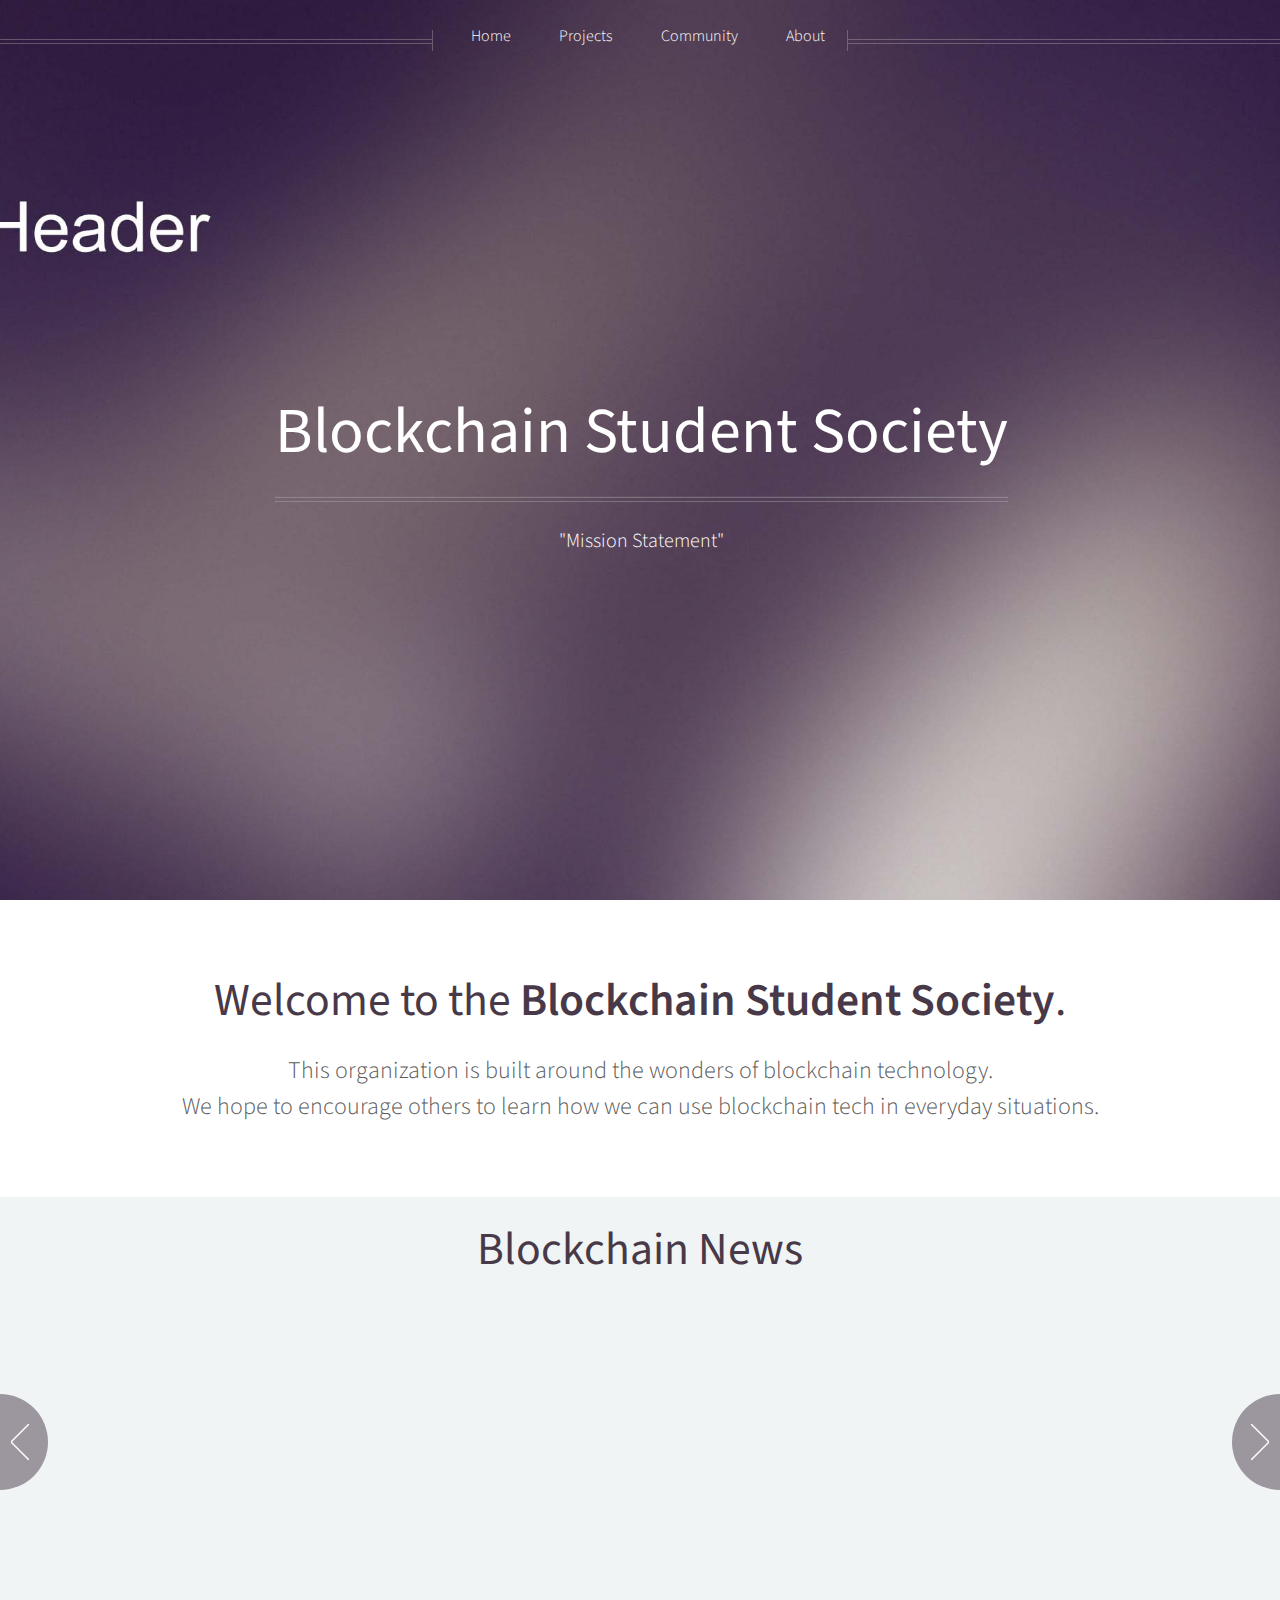
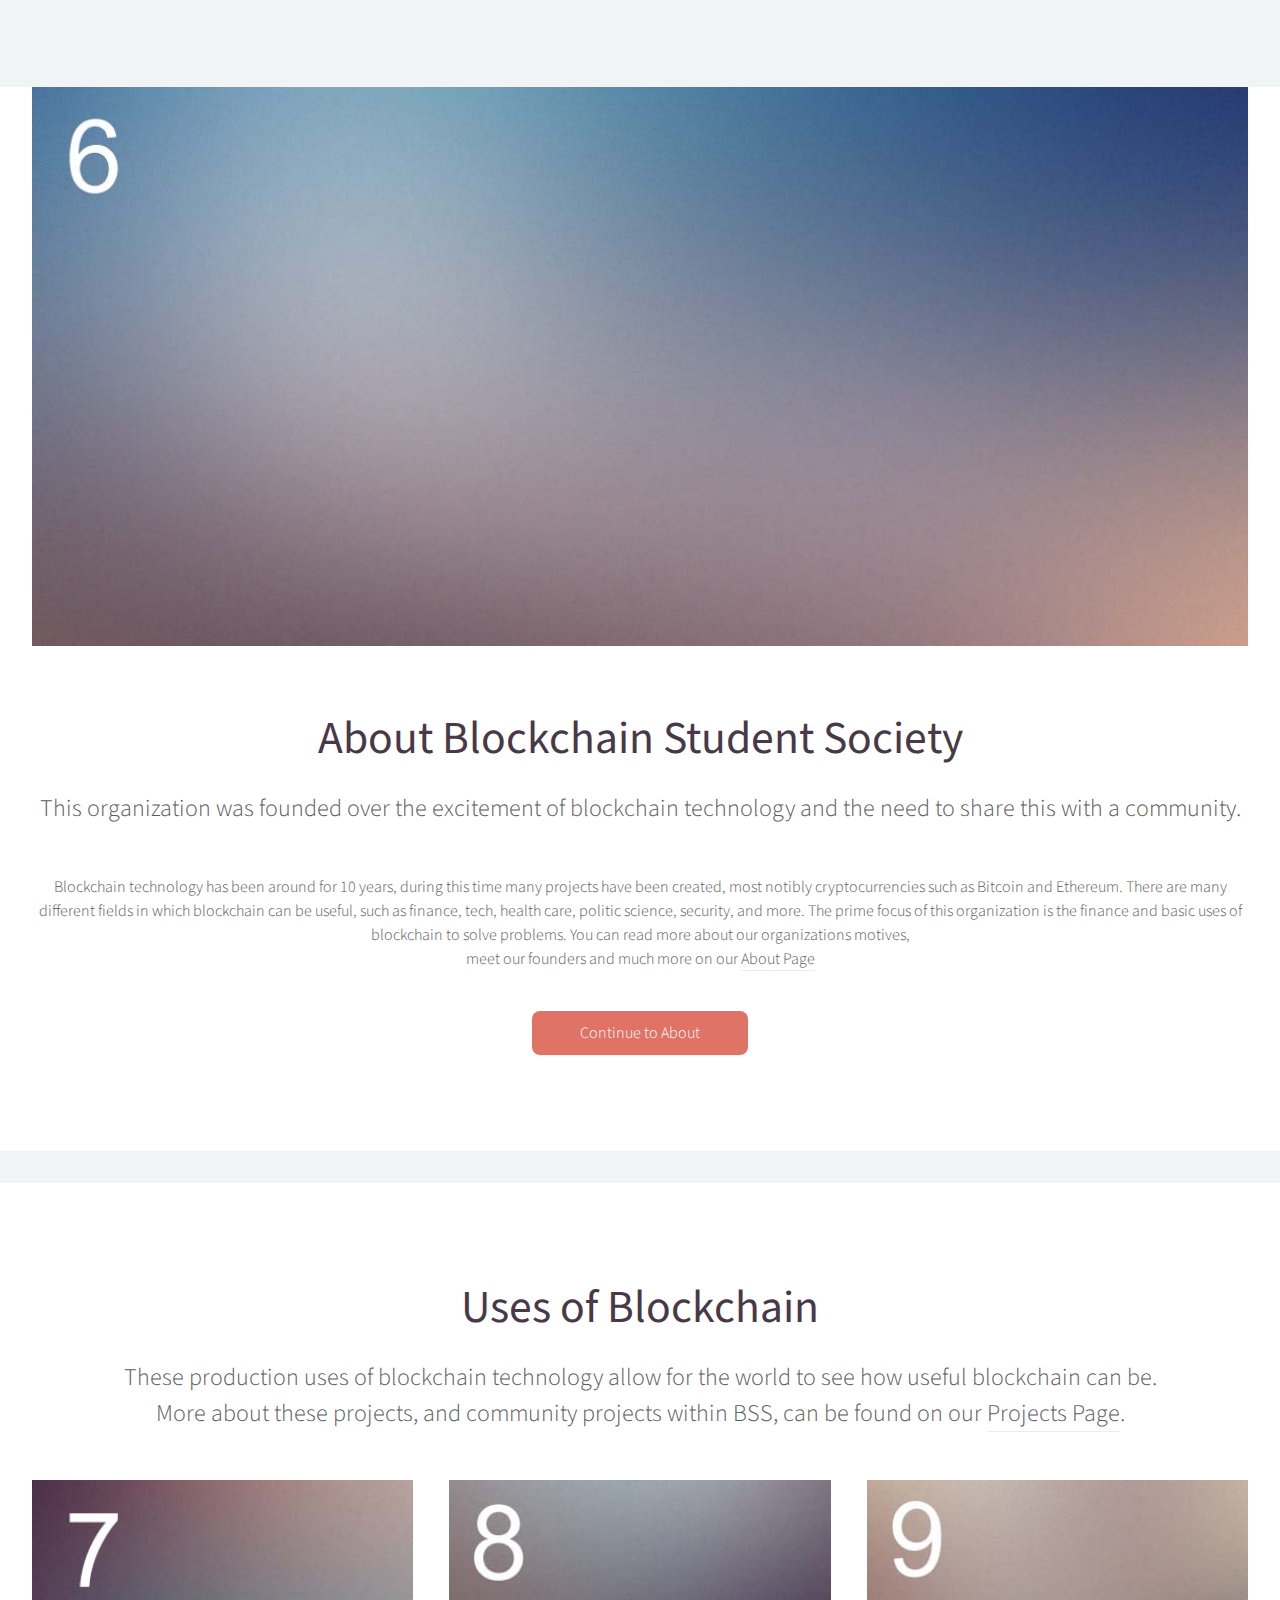
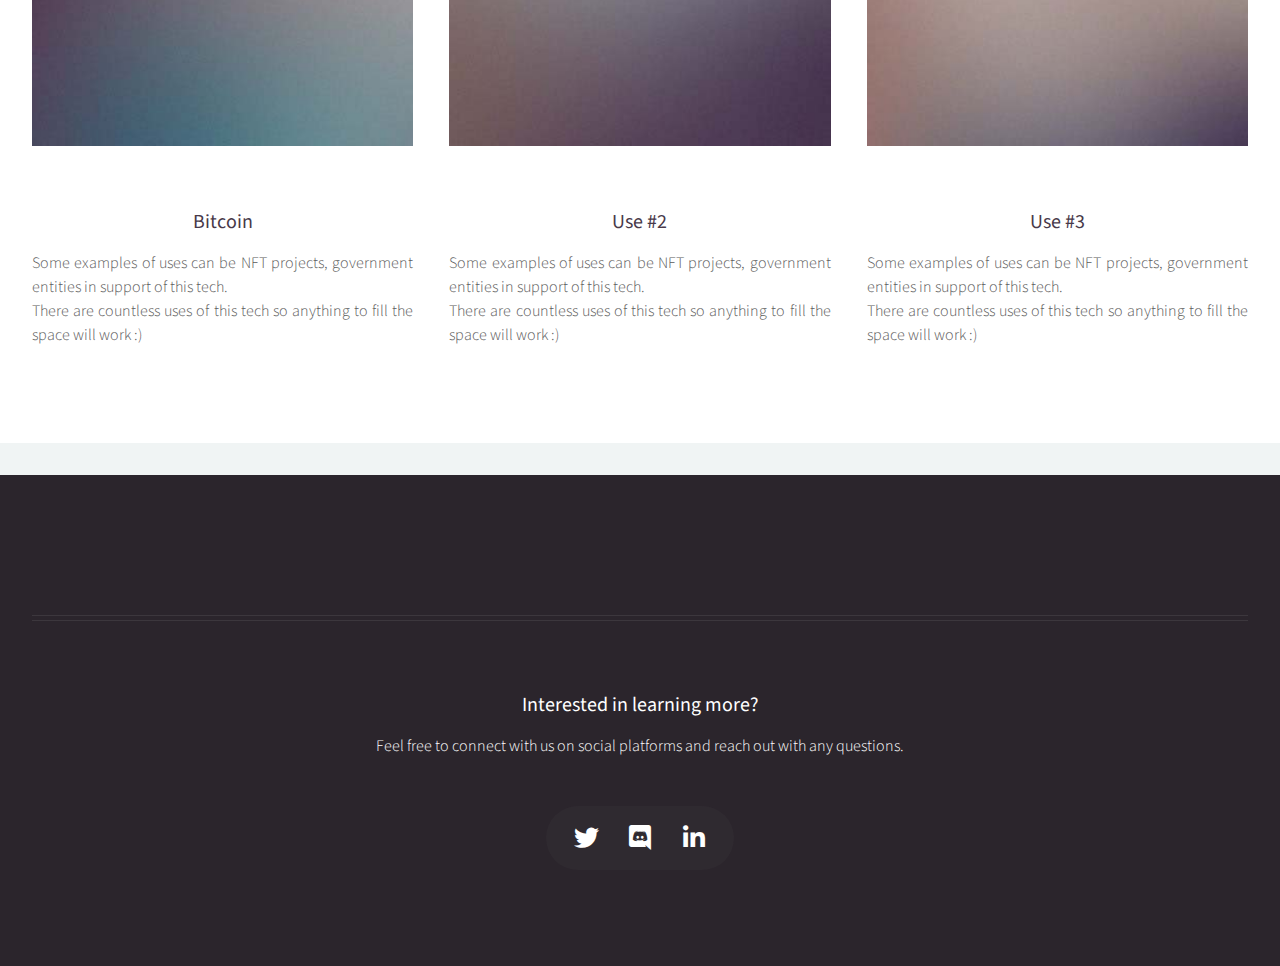
==== index.html @ 327030de "Update index.html" ====
<!DOCTYPE HTML>
<!--
	Helios by HTML5 UP
	html5up.net | @ajlkn
	Free for personal and commercial use under the CCA 3.0 license (html5up.net/license)
-->
<html>
	<head>
		<title>Blockchain Student Society</title>
		<meta charset="utf-8" />
		<meta name="viewport" content="width=device-width, initial-scale=1, user-scalable=no" />
		<link rel="stylesheet" href="assets/css/main.css" />
		<noscript><link rel="stylesheet" href="assets/css/noscript.css" /></noscript>
	</head>
	<body class="homepage is-preload">
		<div id="page-wrapper">

			<!-- Header -->
				<div id="header">

					<!-- Inner -->
						<div class="inner">
							<header>
								<h1><a href="index.html" id="logo">Blockchain Student Society</a></h1>
								<hr />
								<p>"Mission Statement"</p>
							</header>
							<footer>
								<!--<a href="#banner" class="button circled scrolly">Start</a>-->
							</footer>
						</div>

					<!-- Nav -->
						<nav id="nav">
							<ul>
								<li><a href="index.html">Home</a></li>
								<!--<li>
									<a href="#">Dropdown</a>
									<ul>
										<li><a href="#">Lorem ipsum dolor</a></li>
										<li><a href="#">Magna phasellus</a></li>
										<li><a href="#">Etiam dolore nisl</a></li>
										<li>
											<a href="#">And a submenu &hellip;</a>
											<ul>
												<li><a href="#">Lorem ipsum dolor</a></li>
												<li><a href="#">Phasellus consequat</a></li>
												<li><a href="#">Magna phasellus</a></li>
												<li><a href="#">Etiam dolore nisl</a></li>
											</ul>
										</li>
										<li><a href="#">Veroeros feugiat</a></li>
									</ul>
								</li>-->
								<li><a href="projectPage.html">Projects</a></li>
								<li><a href="communityPage.html">Community</a></li>
								<li><a href="aboutPage.html">About</a></li>
							</ul>
						</nav>

				</div>

			<!-- Banner -->
			<section id="banner">
				<header>
					<h2>Welcome to the <strong>Blockchain Student Society</strong>.</h2>
					<p>
						This organization is built around the wonders of blockchain technology.<br>
						We hope to encourage others to learn how we can use blockchain tech in everyday situations.
					</p>
				</header>
			</section>

			<!-- Carousel -->
				<section class="carousel">
					<h2 id="carousel-title">Blockchain News</h2>
					<div class="reel">

						<article>
							<a href="#" class="image featured"><img src="updateImages/pic01.jpg" alt="" /></a>
							<header>
								<h3>Bitcoin</h3>
							</header>
							<p>/*Insert Bitcoin informational link here*/</p>
						</article>

						<article>
							<a href="#" class="image featured"><img src="updateImages/pic02.jpg" alt="" /></a>
							<header>
								<h3>Ethereum</h3>
							</header>
							<p>/*Insert Ethereum informational link here*/</p>
						</article>

						<article>
							<a href="#" class="image featured"><img src="updateImages/pic03.jpg" alt="" /></a>
							<header>
								<h3><a href="#">Finance</a></h3>
							</header>
							<p>/*Insert blockchain in finance informational link here*/</p>
						</article>

						<article>
							<a href="#" class="image featured"><img src="updateImages/pic04.jpg" alt="" /></a>
							<header>
								<h3><a href="#">Tech</a></h3>
							</header>
							<p>/*Insert blockchain tech informational link here*/</p>
						</article>

						<article>
							<a href="#" class="image featured"><img src="updateImages/pic05.jpg" alt="" /></a>
							<header>
								<h3><a href="#">Gaming</a></h3>
							</header>
							<p>/*Insert blockchain gaming informational link here*/</p>
						</article>

					</div>
				</section>

			<!-- Main -->
				<div class="wrapper style2">

					<article id="main" class="container special">
						<a href="#" class="image featured"><img src="updateImages/pic06.jpg" alt="" /></a>
						<header>
							<h2><a href="aboutPage.html">About Blockchain Student Society</a></h2>
							<p>
								This organization was founded over the excitement of blockchain technology and the need
								to share this with a community. 
							</p>
						</header>
						<p id="summary">
							Blockchain technology has been around for 10 years, during this time many projects have been created, most notibly
							cryptocurrencies such as Bitcoin and Ethereum. There are many different fields in which blockchain can be useful, such 
							as finance, tech, health care, politic science, security, and more. The prime focus of this organization is the finance and basic 
							uses of blockchain to solve problems. You can read more about our organizations motives, <br>meet our founders and much more on our 
							<a href="aboutPage.html">About Page</a>
						</p>
						<footer>
							<a href="aboutPage.html" class="button">Continue to About</a>
						</footer>
					</article>

				</div>

			<!-- Features -->
				<div class="wrapper style1">

					<section id="features" class="container special">
						<header>
							<h2>Uses of Blockchain</h2>
							<p>These production uses of blockchain technology allow for the world to see how useful blockchain can be.<br>
								More about these projects, and community projects within BSS, can be found on our <a href="projectPage.html">Projects Page</a>.
							</p>
						</header>
						<div class="row">
							<article class="col-4 col-12-mobile special">
								<a href="#" class="image featured"><img src="updateImages/pic07.jpg" alt="" /></a>
								<header>
									<h3><a href="#">Bitcoin</a></h3>
								</header>
								<p>
									Some examples of uses can be NFT projects, government entities in support of this tech.<br>
									There are countless uses of this tech so anything to fill the space will work :)
								</p>
							</article>
							<article class="col-4 col-12-mobile special">
								<a href="#" class="image featured"><img src="updateImages/pic08.jpg" alt="" /></a>
								<header>
									<h3><a href="#">Use #2</a></h3>
								</header>
								<p>
									Some examples of uses can be NFT projects, government entities in support of this tech.<br>
									There are countless uses of this tech so anything to fill the space will work :)
								</p>
							</article>
							<article class="col-4 col-12-mobile special">
								<a href="#" class="image featured"><img src="updateImages/pic09.jpg" alt="" /></a>
								<header>
									<h3><a href="#">Use #3</a></h3>
								</header>
								<p>
									Some examples of uses can be NFT projects, government entities in support of this tech.<br>
									There are countless uses of this tech so anything to fill the space will work :)
								</p>
							</article>
						</div>
					</section>

				</div>

			<!-- Footer -->
				<div id="footer">
					<div class="container">
						<div class="row">

							<!-- Tweets SAME COMMENT AS NEXT SECTION
								<section class="col-4 col-12-mobile">
									<header>
										<h2 class="icon brands fa-twitter circled"><span class="label">Tweets</span></h2>
									</header>
									<ul class="divided">
										<li>
											<article class="tweet">
												Amet nullam fringilla nibh nulla convallis tique ante sociis accumsan.
												<span class="timestamp">5 minutes ago</span>
											</article>
										</li>
										<li>
											<article class="tweet">
												Hendrerit rutrum quisque.
												<span class="timestamp">30 minutes ago</span>
											</article>
										</li>
										<li>
											<article class="tweet">
												Curabitur donec nulla massa laoreet nibh. Lorem praesent montes.
												<span class="timestamp">3 hours ago</span>
											</article>
										</li>
										<li>
											<article class="tweet">
												Lacus natoque cras rhoncus curae dignissim ultricies. Convallis orci aliquet.
												<span class="timestamp">5 hours ago</span>
											</article>
										</li>
									</ul>
								</section>-->
							
							<!-- Posts NOT NECESSARILY USEFUL IN OUT CONTEXT YET - WOULD NEED CONSTANT MANAGEMENT (DALTON)
								<section class="col-4 col-12-mobile">
									<header>
										<h2 class="icon solid fa-file circled"><span class="label">Posts</span></h2>
									</header>
									<ul class="divided">
										<li>
											<article class="post stub">
												<header>
													<h3><a href="#">Nisl fermentum integer</a></h3>
												</header>
												<span class="timestamp">3 hours ago</span>
											</article>
										</li>
										<li>
											<article class="post stub">
												<header>
													<h3><a href="#">Phasellus portitor lorem</a></h3>
												</header>
												<span class="timestamp">6 hours ago</span>
											</article>
										</li>
										<li>
											<article class="post stub">
												<header>
													<h3><a href="#">Magna tempus consequat</a></h3>
												</header>
												<span class="timestamp">Yesterday</span>
											</article>
										</li>
										<li>
											<article class="post stub">
												<header>
													<h3><a href="#">Feugiat lorem ipsum</a></h3>
												</header>
												<span class="timestamp">2 days ago</span>
											</article>
										</li>
									</ul>
								</section>-->

							<!-- Photos COMMENTED OUT UNTIL WE HAVE MORE PICS
								<section class="col-4 col-12-mobile">
									<header>
										<h2 class="icon solid fa-camera circled"><span class="label">Photos</span></h2>
									</header>
									<div class="row gtr-25">
										<div class="col-6">
											<a href="#" class="image fit"><img src="images/pic10.jpg" alt="" /></a>
										</div>
										<div class="col-6">
											<a href="#" class="image fit"><img src="images/pic11.jpg" alt="" /></a>
										</div>
										<div class="col-6">
											<a href="#" class="image fit"><img src="images/pic12.jpg" alt="" /></a>
										</div>
										<div class="col-6">
											<a href="#" class="image fit"><img src="images/pic13.jpg" alt="" /></a>
										</div>
										<div class="col-6">
											<a href="#" class="image fit"><img src="images/pic14.jpg" alt="" /></a>
										</div>
										<div class="col-6">
											<a href="#" class="image fit"><img src="images/pic15.jpg" alt="" /></a>
										</div>
									</div>
								</section>-->

						</div>
						<hr />
						<div class="row">
							<div class="col-12">

								<!-- Contact -->
									<section class="contact">
										<header>
											<h3>Interested in learning more?</h3>
										</header>
										<p>Feel free to connect with us on social platforms and reach out with any questions.</p>
										<ul class="icons">
											<li><a href="https://twitter.com/BSS_Epoch0" class="icon brands fa-twitter"><span class="label">Twitter</span></a></li>
											<li><a href="https://discord.gg/ZNnqHuXAvJ" class="icon brands fa-discord"><span class="label">Discord</span></a></li>
											<!--<li><a href="#" class="icon brands fa-instagram"><span class="label">Instagram</span></a></li>-->
											<li><a href="https://www.linkedin.com/company/blockchain-student-society/" class="icon brands fa-linkedin-in"><span class="label">Linkedin</span></a></li>
										</ul>
									</section>


							</div>

						</div>
					</div>
				</div>
			
		</div>

		<!-- Scripts -->
			<script src="assets/js/jquery.min.js"></script>
			<script src="assets/js/jquery.dropotron.min.js"></script>
			<script src="assets/js/jquery.scrolly.min.js"></script>
			<script src="assets/js/jquery.scrollex.min.js"></script>
			<script src="assets/js/browser.min.js"></script>
			<script src="assets/js/breakpoints.min.js"></script>
			<script src="assets/js/util.js"></script>
			<script src="assets/js/main.js"></script>

	</body>
</html>
---- assets/css/main.css ----
@import url("https://fonts.googleapis.com/css?family=Source+Sans+Pro:300,300italic,400,400italic,600");
@import url("fontawesome-all.min.css");

/*
	Helios by HTML5 UP
	html5up.net | @ajlkn
	Free for personal and commercial use under the CCA 3.0 license (html5up.net/license)
*/

html, body, div, span, applet, object,
iframe, h1, h2, h3, h4, h5, h6, p, blockquote,
pre, a, abbr, acronym, address, big, cite,
code, del, dfn, em, img, ins, kbd, q, s, samp,
small, strike, strong, sub, sup, tt, var, b,
u, i, center, dl, dt, dd, ol, ul, li, fieldset,
form, label, legend, table, caption, tbody,
tfoot, thead, tr, th, td, article, aside,
canvas, details, embed, figure, figcaption,
footer, header, hgroup, menu, nav, output, ruby,
section, summary, time, mark, audio, video {
	margin: 0;
	padding: 0;
	border: 0;
	font-size: 100%;
	font: inherit;
	vertical-align: baseline;}

article, aside, details, figcaption, figure,
footer, header, hgroup, menu, nav, section {
	display: block;}

body {
	line-height: 1;
}

ol, ul {
	list-style: none;
}

blockquote, q {
	quotes: none;
}

	blockquote:before, blockquote:after, q:before, q:after {
		content: '';
		content: none;
	}

table {
	border-collapse: collapse;
	border-spacing: 0;
}

body {
	-webkit-text-size-adjust: none;
}

mark {
	background-color: transparent;
	color: inherit;
}

input::-moz-focus-inner {
	border: 0;
	padding: 0;
}

input, select, textarea {
	-moz-appearance: none;
	-webkit-appearance: none;
	-ms-appearance: none;
	appearance: none;
}

/* Basic */

	html {
		box-sizing: border-box;
	}

	*, *:before, *:after {
		box-sizing: inherit;
	}

	body {
		background: #f0f4f4;
		color: #5b5b5b;
		font-size: 15pt;
		line-height: 1.85em;
		font-family: 'Source Sans Pro', sans-serif;
		font-weight: 300;
	}

		body.is-preload *, body.is-preload *:before, body.is-preload *:after {
			-moz-animation: none !important;
			-webkit-animation: none !important;
			-ms-animation: none !important;
			animation: none !important;
			-moz-transition: none !important;
			-webkit-transition: none !important;
			-ms-transition: none !important;
			transition: none !important;
		}

	input, textarea, select {
		font-size: 15pt;
		line-height: 1.85em;
		font-family: 'Source Sans Pro', sans-serif;
		font-weight: 300;
	}

	h1, h2, h3, h4, h5, h6 {
		font-weight: 400;
		color: #483949;
		line-height: 1.25em;
	}

	h1 a, h2 a, h3 a, h4 a, h5 a, h6 a {
		color: inherit;
		text-decoration: none;
		border-bottom-color: transparent;
	}

	h1 strong, h2 strong, h3 strong, h4 strong, h5 strong, h6 strong {
		font-weight: 600;
	}

	h2 {
		font-size: 2.85em;
	}

	h3 {
		font-size: 1.25em;
	}

	h4 {
		font-size: 1em;
		margin: 0 0 0.25em 0;
	}

	strong, b {
		font-weight: 400;
		color: #483949;
	}

	em, i {
		font-style: italic;
	}

	a {
		color: inherit;
		border-bottom: solid 1px rgba(128, 128, 128, 0.15);
		text-decoration: none;
		-moz-transition: background-color 0.35s ease-in-out, color 0.35s ease-in-out, border-bottom-color 0.35s ease-in-out;
		-webkit-transition: background-color 0.35s ease-in-out, color 0.35s ease-in-out, border-bottom-color 0.35s ease-in-out;
		-ms-transition: background-color 0.35s ease-in-out, color 0.35s ease-in-out, border-bottom-color 0.35s ease-in-out;
		transition: background-color 0.35s ease-in-out, color 0.35s ease-in-out, border-bottom-color 0.35s ease-in-out;
	}

		a:hover {
			color: #ef8376;
			border-bottom-color: transparent;
		}

	sub {
		position: relative;
		top: 0.5em;
		font-size: 0.8em;
	}

	sup {
		position: relative;
		top: -0.5em;
		font-size: 0.8em;
	}

	blockquote {
		border-left: solid 0.5em #ddd;
		padding: 1em 0 1em 2em;
		font-style: italic;
	}

	p, ul, ol, dl, table {
		margin-bottom: 1em;
	}

	p {
		text-align: justify;
	}

	br.clear {
		clear: both;
	}

	hr {
		position: relative;
		display: block;
		border: 0;
		top: 4.5em;
		margin-bottom: 9em;
		height: 6px;
		border-top: solid 1px rgba(128, 128, 128, 0.2);
		border-bottom: solid 1px rgba(128, 128, 128, 0.2);
	}

		hr:before, hr:after {
			content: '';
			position: absolute;
			top: -8px;
			display: block;
			width: 1px;
			height: 21px;
			background: rgba(128, 128, 128, 0.2);
		}

		hr:before {
			left: -1px;
		}

		hr:after {
			right: -1px;
		}

	.timestamp {
		color: rgba(128, 128, 128, 0.75);
		font-size: 0.8em;
	}

/* Container */

	.container {
		margin: 0 auto;
		max-width: 100%;
		width: 1400px;
	}

		@media screen and (max-width: 1680px) {

			.container {
				width: 1200px;
			}

		}

		@media screen and (max-width: 1280px) {

			.container {
				width: 100%;
			}

		}

		@media screen and (max-width: 960px) {

			.container {
				width: 100%;
			}

		}

		@media screen and (max-width: 840px) {

			.container {
				width: 100%;
			}

		}

		@media screen and (max-width: 736px) {

			.container {
				width: 100%;
			}

		}

/* Row */

	.row {
		display: flex;
		flex-wrap: wrap;
		box-sizing: border-box;
		align-items: stretch;
	}

		.row > * {
			box-sizing: border-box;
		}

		.row.gtr-uniform > * > :last-child {
			margin-bottom: 0;
		}

		.row.aln-left {
			justify-content: flex-start;
		}

		.row.aln-center {
			justify-content: center;
		}

		.row.aln-right {
			justify-content: flex-end;
		}

		.row.aln-top {
			align-items: flex-start;
		}

		.row.aln-middle {
			align-items: center;
		}

		.row.aln-bottom {
			align-items: flex-end;
		}

		.row > .imp {
			order: -1;
		}

		.row > .col-1 {
			width: 8.33333%;
		}

		.row > .off-1 {
			margin-left: 8.33333%;
		}

		.row > .col-2 {
			width: 16.66667%;
		}

		.row > .off-2 {
			margin-left: 16.66667%;
		}

		.row > .col-3 {
			width: 25%;
		}

		.row > .off-3 {
			margin-left: 25%;
		}

		.row > .col-4 {
			width: 33.33333%;
		}

		.row > .off-4 {
			margin-left: 33.33333%;
		}

		.row > .col-5 {
			width: 41.66667%;
		}

		.row > .off-5 {
			margin-left: 41.66667%;
		}

		.row > .col-6 {
			width: 50%;
		}

		.row > .off-6 {
			margin-left: 50%;
		}

		.row > .col-7 {
			width: 58.33333%;
		}

		.row > .off-7 {
			margin-left: 58.33333%;
		}

		.row > .col-8 {
			width: 66.66667%;
		}

		.row > .off-8 {
			margin-left: 66.66667%;
		}

		.row > .col-9 {
			width: 75%;
		}

		.row > .off-9 {
			margin-left: 75%;
		}

		.row > .col-10 {
			width: 83.33333%;
		}

		.row > .off-10 {
			margin-left: 83.33333%;
		}

		.row > .col-11 {
			width: 91.66667%;
		}

		.row > .off-11 {
			margin-left: 91.66667%;
		}

		.row > .col-12 {
			width: 100%;
		}

		.row > .off-12 {
			margin-left: 100%;
		}

		.row.gtr-0 {
			margin-top: 0px;
			margin-left: 0px;
		}

			.row.gtr-0 > * {
				padding: 0px 0 0 0px;
			}

			.row.gtr-0.gtr-uniform {
				margin-top: 0px;
			}

				.row.gtr-0.gtr-uniform > * {
					padding-top: 0px;
				}

		.row.gtr-25 {
			margin-top: -10px;
			margin-left: -10px;
		}

			.row.gtr-25 > * {
				padding: 10px 0 0 10px;
			}

			.row.gtr-25.gtr-uniform {
				margin-top: -10px;
			}

				.row.gtr-25.gtr-uniform > * {
					padding-top: 10px;
				}

		.row.gtr-50 {
			margin-top: -20px;
			margin-left: -20px;
		}

			.row.gtr-50 > * {
				padding: 20px 0 0 20px;
			}

			.row.gtr-50.gtr-uniform {
				margin-top: -20px;
			}

				.row.gtr-50.gtr-uniform > * {
					padding-top: 20px;
				}

		.row {
			margin-top: -40px;
			margin-left: -40px;
		}

			.row > * {
				padding: 40px 0 0 40px;
			}

			.row.gtr-uniform {
				margin-top: -40px;
			}

				.row.gtr-uniform > * {
					padding-top: 40px;
				}

		.row.gtr-150 {
			margin-top: -60px;
			margin-left: -60px;
		}

			.row.gtr-150 > * {
				padding: 60px 0 0 60px;
			}

			.row.gtr-150.gtr-uniform {
				margin-top: -60px;
			}

				.row.gtr-150.gtr-uniform > * {
					padding-top: 60px;
				}

		.row.gtr-200 {
			margin-top: -80px;
			margin-left: -80px;
		}

			.row.gtr-200 > * {
				padding: 80px 0 0 80px;
			}

			.row.gtr-200.gtr-uniform {
				margin-top: -80px;
			}

				.row.gtr-200.gtr-uniform > * {
					padding-top: 80px;
				}

		@media screen and (max-width: 1680px) {

			.row {
				display: flex;
				flex-wrap: wrap;
				box-sizing: border-box;
				align-items: stretch;
			}

				.row > * {
					box-sizing: border-box;
				}

				.row.gtr-uniform > * > :last-child {
					margin-bottom: 0;
				}

				.row.aln-left {
					justify-content: flex-start;
				}

				.row.aln-center {
					justify-content: center;
				}

				.row.aln-right {
					justify-content: flex-end;
				}

				.row.aln-top {
					align-items: flex-start;
				}

				.row.aln-middle {
					align-items: center;
				}

				.row.aln-bottom {
					align-items: flex-end;
				}

				.row > .imp-wide {
					order: -1;
				}

				.row > .col-1-wide {
					width: 8.33333%;
				}

				.row > .off-1-wide {
					margin-left: 8.33333%;
				}

				.row > .col-2-wide {
					width: 16.66667%;
				}

				.row > .off-2-wide {
					margin-left: 16.66667%;
				}

				.row > .col-3-wide {
					width: 25%;
				}

				.row > .off-3-wide {
					margin-left: 25%;
				}

				.row > .col-4-wide {
					width: 33.33333%;
				}

				.row > .off-4-wide {
					margin-left: 33.33333%;
				}

				.row > .col-5-wide {
					width: 41.66667%;
				}

				.row > .off-5-wide {
					margin-left: 41.66667%;
				}

				.row > .col-6-wide {
					width: 50%;
				}

				.row > .off-6-wide {
					margin-left: 50%;
				}

				.row > .col-7-wide {
					width: 58.33333%;
				}

				.row > .off-7-wide {
					margin-left: 58.33333%;
				}

				.row > .col-8-wide {
					width: 66.66667%;
				}

				.row > .off-8-wide {
					margin-left: 66.66667%;
				}

				.row > .col-9-wide {
					width: 75%;
				}

				.row > .off-9-wide {
					margin-left: 75%;
				}

				.row > .col-10-wide {
					width: 83.33333%;
				}

				.row > .off-10-wide {
					margin-left: 83.33333%;
				}

				.row > .col-11-wide {
					width: 91.66667%;
				}

				.row > .off-11-wide {
					margin-left: 91.66667%;
				}

				.row > .col-12-wide {
					width: 100%;
				}

				.row > .off-12-wide {
					margin-left: 100%;
				}

				.row.gtr-0 {
					margin-top: 0px;
					margin-left: 0px;
				}

					.row.gtr-0 > * {
						padding: 0px 0 0 0px;
					}

					.row.gtr-0.gtr-uniform {
						margin-top: 0px;
					}

						.row.gtr-0.gtr-uniform > * {
							padding-top: 0px;
						}

				.row.gtr-25 {
					margin-top: -10px;
					margin-left: -10px;
				}

					.row.gtr-25 > * {
						padding: 10px 0 0 10px;
					}

					.row.gtr-25.gtr-uniform {
						margin-top: -10px;
					}

						.row.gtr-25.gtr-uniform > * {
							padding-top: 10px;
						}

				.row.gtr-50 {
					margin-top: -20px;
					margin-left: -20px;
				}

					.row.gtr-50 > * {
						padding: 20px 0 0 20px;
					}

					.row.gtr-50.gtr-uniform {
						margin-top: -20px;
					}

						.row.gtr-50.gtr-uniform > * {
							padding-top: 20px;
						}

				.row {
					margin-top: -40px;
					margin-left: -40px;
				}

					.row > * {
						padding: 40px 0 0 40px;
					}

					.row.gtr-uniform {
						margin-top: -40px;
					}

						.row.gtr-uniform > * {
							padding-top: 40px;
						}

				.row.gtr-150 {
					margin-top: -60px;
					margin-left: -60px;
				}

					.row.gtr-150 > * {
						padding: 60px 0 0 60px;
					}

					.row.gtr-150.gtr-uniform {
						margin-top: -60px;
					}

						.row.gtr-150.gtr-uniform > * {
							padding-top: 60px;
						}

				.row.gtr-200 {
					margin-top: -80px;
					margin-left: -80px;
				}

					.row.gtr-200 > * {
						padding: 80px 0 0 80px;
					}

					.row.gtr-200.gtr-uniform {
						margin-top: -80px;
					}

						.row.gtr-200.gtr-uniform > * {
							padding-top: 80px;
						}

		}

		@media screen and (max-width: 1280px) {

			.row {
				display: flex;
				flex-wrap: wrap;
				box-sizing: border-box;
				align-items: stretch;
			}

				.row > * {
					box-sizing: border-box;
				}

				.row.gtr-uniform > * > :last-child {
					margin-bottom: 0;
				}

				.row.aln-left {
					justify-content: flex-start;
				}

				.row.aln-center {
					justify-content: center;
				}

				.row.aln-right {
					justify-content: flex-end;
				}

				.row.aln-top {
					align-items: flex-start;
				}

				.row.aln-middle {
					align-items: center;
				}

				.row.aln-bottom {
					align-items: flex-end;
				}

				.row > .imp-normal {
					order: -1;
				}

				.row > .col-1-normal {
					width: 8.33333%;
				}

				.row > .off-1-normal {
					margin-left: 8.33333%;
				}

				.row > .col-2-normal {
					width: 16.66667%;
				}

				.row > .off-2-normal {
					margin-left: 16.66667%;
				}

				.row > .col-3-normal {
					width: 25%;
				}

				.row > .off-3-normal {
					margin-left: 25%;
				}

				.row > .col-4-normal {
					width: 33.33333%;
				}

				.row > .off-4-normal {
					margin-left: 33.33333%;
				}

				.row > .col-5-normal {
					width: 41.66667%;
				}

				.row > .off-5-normal {
					margin-left: 41.66667%;
				}

				.row > .col-6-normal {
					width: 50%;
				}

				.row > .off-6-normal {
					margin-left: 50%;
				}

				.row > .col-7-normal {
					width: 58.33333%;
				}

				.row > .off-7-normal {
					margin-left: 58.33333%;
				}

				.row > .col-8-normal {
					width: 66.66667%;
				}

				.row > .off-8-normal {
					margin-left: 66.66667%;
				}

				.row > .col-9-normal {
					width: 75%;
				}

				.row > .off-9-normal {
					margin-left: 75%;
				}

				.row > .col-10-normal {
					width: 83.33333%;
				}

				.row > .off-10-normal {
					margin-left: 83.33333%;
				}

				.row > .col-11-normal {
					width: 91.66667%;
				}

				.row > .off-11-normal {
					margin-left: 91.66667%;
				}

				.row > .col-12-normal {
					width: 100%;
				}

				.row > .off-12-normal {
					margin-left: 100%;
				}

				.row.gtr-0 {
					margin-top: 0px;
					margin-left: 0px;
				}

					.row.gtr-0 > * {
						padding: 0px 0 0 0px;
					}

					.row.gtr-0.gtr-uniform {
						margin-top: 0px;
					}

						.row.gtr-0.gtr-uniform > * {
							padding-top: 0px;
						}

				.row.gtr-25 {
					margin-top: -9px;
					margin-left: -9px;
				}

					.row.gtr-25 > * {
						padding: 9px 0 0 9px;
					}

					.row.gtr-25.gtr-uniform {
						margin-top: -9px;
					}

						.row.gtr-25.gtr-uniform > * {
							padding-top: 9px;
						}

				.row.gtr-50 {
					margin-top: -18px;
					margin-left: -18px;
				}

					.row.gtr-50 > * {
						padding: 18px 0 0 18px;
					}

					.row.gtr-50.gtr-uniform {
						margin-top: -18px;
					}

						.row.gtr-50.gtr-uniform > * {
							padding-top: 18px;
						}

				.row {
					margin-top: -36px;
					margin-left: -36px;
				}

					.row > * {
						padding: 36px 0 0 36px;
					}

					.row.gtr-uniform {
						margin-top: -36px;
					}

						.row.gtr-uniform > * {
							padding-top: 36px;
						}

				.row.gtr-150 {
					margin-top: -54px;
					margin-left: -54px;
				}

					.row.gtr-150 > * {
						padding: 54px 0 0 54px;
					}

					.row.gtr-150.gtr-uniform {
						margin-top: -54px;
					}

						.row.gtr-150.gtr-uniform > * {
							padding-top: 54px;
						}

				.row.gtr-200 {
					margin-top: -72px;
					margin-left: -72px;
				}

					.row.gtr-200 > * {
						padding: 72px 0 0 72px;
					}

					.row.gtr-200.gtr-uniform {
						margin-top: -72px;
					}

						.row.gtr-200.gtr-uniform > * {
							padding-top: 72px;
						}

		}

		@media screen and (max-width: 960px) {

			.row {
				display: flex;
				flex-wrap: wrap;
				box-sizing: border-box;
				align-items: stretch;
			}

				.row > * {
					box-sizing: border-box;
				}

				.row.gtr-uniform > * > :last-child {
					margin-bottom: 0;
				}

				.row.aln-left {
					justify-content: flex-start;
				}

				.row.aln-center {
					justify-content: center;
				}

				.row.aln-right {
					justify-content: flex-end;
				}

				.row.aln-top {
					align-items: flex-start;
				}

				.row.aln-middle {
					align-items: center;
				}

				.row.aln-bottom {
					align-items: flex-end;
				}

				.row > .imp-narrow {
					order: -1;
				}

				.row > .col-1-narrow {
					width: 8.33333%;
				}

				.row > .off-1-narrow {
					margin-left: 8.33333%;
				}

				.row > .col-2-narrow {
					width: 16.66667%;
				}

				.row > .off-2-narrow {
					margin-left: 16.66667%;
				}

				.row > .col-3-narrow {
					width: 25%;
				}

				.row > .off-3-narrow {
					margin-left: 25%;
				}

				.row > .col-4-narrow {
					width: 33.33333%;
				}

				.row > .off-4-narrow {
					margin-left: 33.33333%;
				}

				.row > .col-5-narrow {
					width: 41.66667%;
				}

				.row > .off-5-narrow {
					margin-left: 41.66667%;
				}

				.row > .col-6-narrow {
					width: 50%;
				}

				.row > .off-6-narrow {
					margin-left: 50%;
				}

				.row > .col-7-narrow {
					width: 58.33333%;
				}

				.row > .off-7-narrow {
					margin-left: 58.33333%;
				}

				.row > .col-8-narrow {
					width: 66.66667%;
				}

				.row > .off-8-narrow {
					margin-left: 66.66667%;
				}

				.row > .col-9-narrow {
					width: 75%;
				}

				.row > .off-9-narrow {
					margin-left: 75%;
				}

				.row > .col-10-narrow {
					width: 83.33333%;
				}

				.row > .off-10-narrow {
					margin-left: 83.33333%;
				}

				.row > .col-11-narrow {
					width: 91.66667%;
				}

				.row > .off-11-narrow {
					margin-left: 91.66667%;
				}

				.row > .col-12-narrow {
					width: 100%;
				}

				.row > .off-12-narrow {
					margin-left: 100%;
				}

				.row.gtr-0 {
					margin-top: 0px;
					margin-left: 0px;
				}

					.row.gtr-0 > * {
						padding: 0px 0 0 0px;
					}

					.row.gtr-0.gtr-uniform {
						margin-top: 0px;
					}

						.row.gtr-0.gtr-uniform > * {
							padding-top: 0px;
						}

				.row.gtr-25 {
					margin-top: -8px;
					margin-left: -8px;
				}

					.row.gtr-25 > * {
						padding: 8px 0 0 8px;
					}

					.row.gtr-25.gtr-uniform {
						margin-top: -8px;
					}

						.row.gtr-25.gtr-uniform > * {
							padding-top: 8px;
						}

				.row.gtr-50 {
					margin-top: -16px;
					margin-left: -16px;
				}

					.row.gtr-50 > * {
						padding: 16px 0 0 16px;
					}

					.row.gtr-50.gtr-uniform {
						margin-top: -16px;
					}

						.row.gtr-50.gtr-uniform > * {
							padding-top: 16px;
						}

				.row {
					margin-top: -32px;
					margin-left: -32px;
				}

					.row > * {
						padding: 32px 0 0 32px;
					}

					.row.gtr-uniform {
						margin-top: -32px;
					}

						.row.gtr-uniform > * {
							padding-top: 32px;
						}

				.row.gtr-150 {
					margin-top: -48px;
					margin-left: -48px;
				}

					.row.gtr-150 > * {
						padding: 48px 0 0 48px;
					}

					.row.gtr-150.gtr-uniform {
						margin-top: -48px;
					}

						.row.gtr-150.gtr-uniform > * {
							padding-top: 48px;
						}

				.row.gtr-200 {
					margin-top: -64px;
					margin-left: -64px;
				}

					.row.gtr-200 > * {
						padding: 64px 0 0 64px;
					}

					.row.gtr-200.gtr-uniform {
						margin-top: -64px;
					}

						.row.gtr-200.gtr-uniform > * {
							padding-top: 64px;
						}

		}

		@media screen and (max-width: 840px) {

			.row {
				display: flex;
				flex-wrap: wrap;
				box-sizing: border-box;
				align-items: stretch;
			}

				.row > * {
					box-sizing: border-box;
				}

				.row.gtr-uniform > * > :last-child {
					margin-bottom: 0;
				}

				.row.aln-left {
					justify-content: flex-start;
				}

				.row.aln-center {
					justify-content: center;
				}

				.row.aln-right {
					justify-content: flex-end;
				}

				.row.aln-top {
					align-items: flex-start;
				}

				.row.aln-middle {
					align-items: center;
				}

				.row.aln-bottom {
					align-items: flex-end;
				}

				.row > .imp-narrower {
					order: -1;
				}

				.row > .col-1-narrower {
					width: 8.33333%;
				}

				.row > .off-1-narrower {
					margin-left: 8.33333%;
				}

				.row > .col-2-narrower {
					width: 16.66667%;
				}

				.row > .off-2-narrower {
					margin-left: 16.66667%;
				}

				.row > .col-3-narrower {
					width: 25%;
				}

				.row > .off-3-narrower {
					margin-left: 25%;
				}

				.row > .col-4-narrower {
					width: 33.33333%;
				}

				.row > .off-4-narrower {
					margin-left: 33.33333%;
				}

				.row > .col-5-narrower {
					width: 41.66667%;
				}

				.row > .off-5-narrower {
					margin-left: 41.66667%;
				}

				.row > .col-6-narrower {
					width: 50%;
				}

				.row > .off-6-narrower {
					margin-left: 50%;
				}

				.row > .col-7-narrower {
					width: 58.33333%;
				}

				.row > .off-7-narrower {
					margin-left: 58.33333%;
				}

				.row > .col-8-narrower {
					width: 66.66667%;
				}

				.row > .off-8-narrower {
					margin-left: 66.66667%;
				}

				.row > .col-9-narrower {
					width: 75%;
				}

				.row > .off-9-narrower {
					margin-left: 75%;
				}

				.row > .col-10-narrower {
					width: 83.33333%;
				}

				.row > .off-10-narrower {
					margin-left: 83.33333%;
				}

				.row > .col-11-narrower {
					width: 91.66667%;
				}

				.row > .off-11-narrower {
					margin-left: 91.66667%;
				}

				.row > .col-12-narrower {
					width: 100%;
				}

				.row > .off-12-narrower {
					margin-left: 100%;
				}

				.row.gtr-0 {
					margin-top: 0px;
					margin-left: 0px;
				}

					.row.gtr-0 > * {
						padding: 0px 0 0 0px;
					}

					.row.gtr-0.gtr-uniform {
						margin-top: 0px;
					}

						.row.gtr-0.gtr-uniform > * {
							padding-top: 0px;
						}

				.row.gtr-25 {
					margin-top: -8px;
					margin-left: -8px;
				}

					.row.gtr-25 > * {
						padding: 8px 0 0 8px;
					}

					.row.gtr-25.gtr-uniform {
						margin-top: -8px;
					}

						.row.gtr-25.gtr-uniform > * {
							padding-top: 8px;
						}

				.row.gtr-50 {
					margin-top: -16px;
					margin-left: -16px;
				}

					.row.gtr-50 > * {
						padding: 16px 0 0 16px;
					}

					.row.gtr-50.gtr-uniform {
						margin-top: -16px;
					}

						.row.gtr-50.gtr-uniform > * {
							padding-top: 16px;
						}

				.row {
					margin-top: -32px;
					margin-left: -32px;
				}

					.row > * {
						padding: 32px 0 0 32px;
					}

					.row.gtr-uniform {
						margin-top: -32px;
					}

						.row.gtr-uniform > * {
							padding-top: 32px;
						}

				.row.gtr-150 {
					margin-top: -48px;
					margin-left: -48px;
				}

					.row.gtr-150 > * {
						padding: 48px 0 0 48px;
					}

					.row.gtr-150.gtr-uniform {
						margin-top: -48px;
					}

						.row.gtr-150.gtr-uniform > * {
							padding-top: 48px;
						}

				.row.gtr-200 {
					margin-top: -64px;
					margin-left: -64px;
				}

					.row.gtr-200 > * {
						padding: 64px 0 0 64px;
					}

					.row.gtr-200.gtr-uniform {
						margin-top: -64px;
					}

						.row.gtr-200.gtr-uniform > * {
							padding-top: 64px;
						}

		}

		@media screen and (max-width: 736px) {

			.row {
				display: flex;
				flex-wrap: wrap;
				box-sizing: border-box;
				align-items: stretch;
			}

				.row > * {
					box-sizing: border-box;
				}

				.row.gtr-uniform > * > :last-child {
					margin-bottom: 0;
				}

				.row.aln-left {
					justify-content: flex-start;
				}

				.row.aln-center {
					justify-content: center;
				}

				.row.aln-right {
					justify-content: flex-end;
				}

				.row.aln-top {
					align-items: flex-start;
				}

				.row.aln-middle {
					align-items: center;
				}

				.row.aln-bottom {
					align-items: flex-end;
				}

				.row > .imp-mobile {
					order: -1;
				}

				.row > .col-1-mobile {
					width: 8.33333%;
				}

				.row > .off-1-mobile {
					margin-left: 8.33333%;
				}

				.row > .col-2-mobile {
					width: 16.66667%;
				}

				.row > .off-2-mobile {
					margin-left: 16.66667%;
				}

				.row > .col-3-mobile {
					width: 25%;
				}

				.row > .off-3-mobile {
					margin-left: 25%;
				}

				.row > .col-4-mobile {
					width: 33.33333%;
				}

				.row > .off-4-mobile {
					margin-left: 33.33333%;
				}

				.row > .col-5-mobile {
					width: 41.66667%;
				}

				.row > .off-5-mobile {
					margin-left: 41.66667%;
				}

				.row > .col-6-mobile {
					width: 50%;
				}

				.row > .off-6-mobile {
					margin-left: 50%;
				}

				.row > .col-7-mobile {
					width: 58.33333%;
				}

				.row > .off-7-mobile {
					margin-left: 58.33333%;
				}

				.row > .col-8-mobile {
					width: 66.66667%;
				}

				.row > .off-8-mobile {
					margin-left: 66.66667%;
				}

				.row > .col-9-mobile {
					width: 75%;
				}

				.row > .off-9-mobile {
					margin-left: 75%;
				}

				.row > .col-10-mobile {
					width: 83.33333%;
				}

				.row > .off-10-mobile {
					margin-left: 83.33333%;
				}

				.row > .col-11-mobile {
					width: 91.66667%;
				}

				.row > .off-11-mobile {
					margin-left: 91.66667%;
				}

				.row > .col-12-mobile {
					width: 100%;
				}

				.row > .off-12-mobile {
					margin-left: 100%;
				}

				.row.gtr-0 {
					margin-top: 0px;
					margin-left: 0px;
				}

					.row.gtr-0 > * {
						padding: 0px 0 0 0px;
					}

					.row.gtr-0.gtr-uniform {
						margin-top: 0px;
					}

						.row.gtr-0.gtr-uniform > * {
							padding-top: 0px;
						}

				.row.gtr-25 {
					margin-top: -5px;
					margin-left: -5px;
				}

					.row.gtr-25 > * {
						padding: 5px 0 0 5px;
					}

					.row.gtr-25.gtr-uniform {
						margin-top: -5px;
					}

						.row.gtr-25.gtr-uniform > * {
							padding-top: 5px;
						}

				.row.gtr-50 {
					margin-top: -10px;
					margin-left: -10px;
				}

					.row.gtr-50 > * {
						padding: 10px 0 0 10px;
					}

					.row.gtr-50.gtr-uniform {
						margin-top: -10px;
					}

						.row.gtr-50.gtr-uniform > * {
							padding-top: 10px;
						}

				.row {
					margin-top: -20px;
					margin-left: -20px;
				}

					.row > * {
						padding: 20px 0 0 20px;
					}

					.row.gtr-uniform {
						margin-top: -20px;
					}

						.row.gtr-uniform > * {
							padding-top: 20px;
						}

				.row.gtr-150 {
					margin-top: -30px;
					margin-left: -30px;
				}

					.row.gtr-150 > * {
						padding: 30px 0 0 30px;
					}

					.row.gtr-150.gtr-uniform {
						margin-top: -30px;
					}

						.row.gtr-150.gtr-uniform > * {
							padding-top: 30px;
						}

				.row.gtr-200 {
					margin-top: -40px;
					margin-left: -40px;
				}

					.row.gtr-200 > * {
						padding: 40px 0 0 40px;
					}

					.row.gtr-200.gtr-uniform {
						margin-top: -40px;
					}

						.row.gtr-200.gtr-uniform > * {
							padding-top: 40px;
						}

		}

/* Sections/Article */

	section, article {
		margin-bottom: 3em;
	}

		section > :last-child, section:last-child, article > :last-child, article:last-child {
			margin-bottom: 0;
		}

		section.special > header, section.special > footer, article.special > header, article.special > footer {
			text-align: center;
		}

	.row > section, .row > article {
		margin-bottom: 0;
	}

	header {
		margin: 0 0 1em 0;
	}

		header > p {
			display: block;
			font-size: 1.5em;
			margin: 1em 0 2em 0;
			line-height: 1.5em;
			text-align: inherit;
		}

	footer {
		margin: 2.5em 0 0 0;
	}

/* Image */

	.image {
		position: relative;
		display: inline-block;
		border: 0;
		outline: 0;
	}

		.image img {
			display: block;
			width: 100%;
		}

		.image.fit {
			display: block;
			width: 100%;
		}

		.image.featured {
			display: block;
			width: 100%;
			margin: 0 0 4em 0;
		}

		.image.left {
			float: left;
			margin: 0 2em 2em 0;
		}

		.image.centered {
			display: block;
			margin: 0 0 2em 0;
		}

			.image.centered img {
				margin: 0 auto;
				width: auto;
			}

/* List */

	ul {
		list-style: disc;
		padding-left: 1em;
	}

		ul li {
			padding-left: 0.5em;
		}

	ol {
		list-style: decimal;
		padding-left: 1.25em;
	}

		ol li {
			padding-left: 0.25em;
		}

/* Actions */

	ul.actions {
		margin: 3em 0 0 0;
		list-style: none;
		padding-left: 0;
	}

		form ul.actions {
			margin-top: 0;
		}

		ul.actions li {
			display: inline-block;
			margin: 0 0.75em 0 0.75em;
			padding-left: 0;
		}

			ul.actions li:first-child {
				margin-left: 0;
			}

			ul.actions li:last-child {
				margin-right: 0;
			}

/* Divided */

	ul.divided {
		list-style: none;
		padding-left: 0;
	}

		ul.divided li {
			border-top: solid 1px rgba(128, 128, 128, 0.2);
			padding-top: 1.5em;
			margin-top: 1.5em;
			padding-left: 0;
		}

			ul.divided li:first-child {
				border-top: 0;
				padding-top: 0;
				margin-top: 0;
			}

/* Menu */

	ul.menu {
		height: 1em;
		line-height: 1em;
		list-style: none;
		padding-left: 0;
	}

		ul.menu li {
			display: inline-block;
			border-left: solid 1px rgba(128, 128, 128, 0.2);
			padding-left: 1.25em;
			margin-left: 1.25em;
		}

			ul.menu li:first-child {
				border-left: 0;
				padding-left: 0;
				margin-left: 0;
			}

/* Icons */

	ul.icons {
		position: relative;
		background: rgba(128, 128, 128, 0.05);
		border-radius: 4em;
		display: inline-block;
		padding: 0.35em 0.75em 0.35em 0.75em;
		font-size: 1.25em;
		cursor: default;
		list-style: none;
	}

		ul.icons li {
			display: inline-block;
			padding-left: 0;
		}

			ul.icons li a {
				display: inline-block;
				background: none;
				width: 2.5em;
				height: 2.5em;
				line-height: 2.5em;
				text-align: center;
				border-radius: 100%;
				border: 0;
				color: inherit;
			}

				ul.icons li a:hover {
					color: #ef8376;
				}

/* Form */

	form label {
		display: block;
		font-weight: 400;
		color: #483949;
		margin: 0 0 1em 0;
	}

	form input[type="text"],
	form input[type="email"],
	form input[type="password"],
	form select,
	form textarea {
		-webkit-appearance: none;
		display: block;
		border: 0;
		background: #fafafa;
		width: 100%;
		border-radius: 0.5em;
		border: solid 1px #E5E5E5;
		padding: 1em;
		-moz-transition: background-color 0.35s ease-in-out, border-color 0.35s ease-in-out;
		-webkit-transition: background-color 0.35s ease-in-out, border-color 0.35s ease-in-out;
		-ms-transition: background-color 0.35s ease-in-out, border-color 0.35s ease-in-out;
		transition: background-color 0.35s ease-in-out, border-color 0.35s ease-in-out;
	}

		form input[type="text"]:focus,
		form input[type="email"]:focus,
		form input[type="password"]:focus,
		form select:focus,
		form textarea:focus {
			background: #fff;
			border-color: #df7366;
		}

	form input[type="text"],
	form input[type="email"],
	form input[type="password"],
	form select {
		line-height: 1em;
	}

	form textarea {
		min-height: 9em;
	}

	form ::-webkit-input-placeholder {
		color: #555 !important;
	}

	form :-moz-placeholder {
		color: #555 !important;
	}

	form ::-moz-placeholder {
		color: #555 !important;
	}

	form :-ms-input-placeholder {
		color: #555 !important;
	}

	form ::-moz-focus-inner {
		border: 0;
	}

/* Table */

	table {
		width: 100%;
	}

		table.default {
			width: 100%;
		}

			table.default tbody tr {
				border-top: solid 1px #e5e5e5;
			}

				table.default tbody tr:first-child {
					border-top: 0;
				}

				table.default tbody tr:nth-child(2n+1) {
					background: #fafafa;
				}

			table.default td {
				padding: 0.5em 1em 0.5em 1em;
			}

			table.default th {
				text-align: left;
				font-weight: 400;
				padding: 0.5em 1em 0.5em 1em;
			}

			table.default thead {
				border-bottom: solid 2px #e5e5e5;
			}

			table.default tfoot {
				border-top: solid 2px #e5e5e5;
			}

/* Button */

	input[type="button"],
	input[type="submit"],
	input[type="reset"],
	button,
	.button {
		position: relative;
		display: inline-block;
		background: #df7366;
		color: #fff;
		text-align: center;
		border-radius: 0.5em;
		text-decoration: none;
		padding: 0.65em 3em 0.65em 3em;
		border: 0;
		cursor: pointer;
		outline: 0;
		font-weight: 300;
		-moz-transition: background-color 0.35s ease-in-out, color 0.35s ease-in-out, border-bottom-color 0.35s ease-in-out;
		-webkit-transition: background-color 0.35s ease-in-out, color 0.35s ease-in-out, border-bottom-color 0.35s ease-in-out;
		-ms-transition: background-color 0.35s ease-in-out, color 0.35s ease-in-out, border-bottom-color 0.35s ease-in-out;
		transition: background-color 0.35s ease-in-out, color 0.35s ease-in-out, border-bottom-color 0.35s ease-in-out;
	}

		input[type="button"]:hover,
		input[type="submit"]:hover,
		input[type="reset"]:hover,
		button:hover,
		.button:hover {
			color: #fff;
			background: #ef8376;
		}

		input[type="button"].alt,
		input[type="submit"].alt,
		input[type="reset"].alt,
		button.alt,
		.button.alt {
			background: #2B252C;
		}

			input[type="button"].alt:hover,
			input[type="submit"].alt:hover,
			input[type="reset"].alt:hover,
			button.alt:hover,
			.button.alt:hover {
				background: #3B353C;
			}

/* Post */

	.post.stub {
		text-align: center;
	}

		.post.stub header {
			margin: 0;
		}

/* Icons */

	.icon {
		text-decoration: none;
		text-decoration: none;
	}

		.icon:before {
			-moz-osx-font-smoothing: grayscale;
			-webkit-font-smoothing: antialiased;
			display: inline-block;
			font-style: normal;
			font-variant: normal;
			text-rendering: auto;
			line-height: 1;
			text-transform: none !important;
			font-family: 'Font Awesome 5 Free';
			font-weight: 400;
		}

		.icon:before {
			line-height: inherit;
			font-size: 1.25em;
		}

		.icon > .label {
			display: none;
		}

		.icon.solid:before {
			font-weight: 900;
		}

		.icon.brands:before {
			font-family: 'Font Awesome 5 Brands';
		}

		.icon.circled {
			position: relative;
			display: inline-block;
			background: #2b252c;
			color: #fff;
			border-radius: 100%;
			width: 3em;
			height: 3em;
			line-height: 3em;
			text-align: center;
			font-size: 1.25em;
		}

			header .icon.circled {
				margin: 0 0 2em 0;
			}

/* Wrapper */

	.wrapper {
		background: #fff;
		margin: 0 0 2em 0;
		padding: 6em 0 6em 0;
	}

		.wrapper.style2 {
			padding-top: 0;
		}

/* Header */

	#header {
		position: relative;
		background-image: url("../../updateImages/header.jpg");
		background-size: cover;
		background-position: center center;
		background-attachment: fixed;
		color: #fff;
		text-align: center;
		padding: 7.5em 0 2em 0;
		cursor: default;
	}

		#header:before {
			content: '';
			display: inline-block;
			vertical-align: middle;
			height: 100%;
		}

		#header .inner {
			position: relative;
			z-index: 1;
			margin: 0;
			display: inline-block;
			vertical-align: middle;
		}

		#header header {
			display: inline-block;
		}

			#header header > p {
				font-size: 1.25em;
				margin: 0;
			}

		#header h1 {
			color: #fff;
			font-size: 3em;
			line-height: 1em;
		}

			#header h1 a {
				color: inherit;
			}

		#header .button {
			display: inline-block;
			border-radius: 100%;
			width: 4.5em;
			height: 4.5em;
			line-height: 4.5em;
			text-align: center;
			font-size: 1.25em;
			padding: 0;
		}

		#header hr {
			top: 1.5em;
			margin-bottom: 3em;
			border-bottom-color: rgba(192, 192, 192, 0.35);
			box-shadow: inset 0 1px 0 0 rgba(192, 192, 192, 0.35);
		}

			#header hr:before, #header hr:after {
				background: rgba(192, 192, 192, 0.35);
			}

		#header footer {
			margin: 1em 0 0 0;
		}

	body.homepage #header {
		height: 100vh;
		min-height: 40em;
	}

		body.homepage #header h1 {
			font-size: 4em;
		}

		body.homepage #header:after {
			content: '';
			background: #1C0920;
			display: block;
			position: absolute;
			left: 0;
			top: 0;
			width: 100%;
			height: 100%;
			opacity: 0;
			-moz-transition: opacity 2.5s ease-in-out;
			-webkit-transition: opacity 2.5s ease-in-out;
			-ms-transition: opacity 2.5s ease-in-out;
			transition: opacity 2.5s ease-in-out;
			-moz-transition-delay: 0.5s;
			-webkit-transition-delay: 0.5s;
			-ms-transition-delay: 0.5s;
			transition-delay: 0.5s;
		}

	body.homepage.is-preload #header:after {
		opacity: 1;
	}

/* Nav */

	#nav {
		position: absolute;
		top: 0;
		left: 0;
		width: 100%;
		text-align: center;
		padding: 1.5em 0 1.5em 0;
		z-index: 1;
		overflow: hidden;
	}

		#nav > ul {
			line-height: 0px;
			position: relative;
			display: inline-block;
			margin: 0;
			height: 21px;
			border-left: solid 1px rgba(192, 192, 192, 0.35);
			border-right: solid 1px rgba(192, 192, 192, 0.35);
		}

			#nav > ul:before, #nav > ul:after {
				content: '';
				display: block;
				width: 300%;
				position: absolute;
				top: 50%;
				margin-top: -2px;
				height: 5px;
				border-top: solid 1px rgba(192, 192, 192, 0.35);
				border-bottom: solid 1px rgba(192, 192, 192, 0.35);
			}

			#nav > ul:before {
				left: 100%;
				margin-left: 1px;
			}

			#nav > ul:after {
				right: 100%;
				margin-right: 1px;
			}

			#nav > ul > li {
				display: inline-block;
				margin: -9px 0.5em 0 0.5em;
				border-radius: 0.5em;
				padding: 0.85em;
				border: solid 1px transparent;
				-moz-transition: color 0.35s ease-in-out, border-color 0.35s ease-in-out;
				-webkit-transition: color 0.35s ease-in-out, border-color 0.35s ease-in-out;
				-ms-transition: color 0.35s ease-in-out, border-color 0.35s ease-in-out;
				transition: color 0.35s ease-in-out, border-color 0.35s ease-in-out;
			}

				#nav > ul > li.active {
					border-color: rgba(192, 192, 192, 0.35);
				}

				#nav > ul > li > a, #nav > ul > li > span {
					display: block;
					color: inherit;
					text-decoration: none;
					border: 0;
					outline: 0;
				}

				#nav > ul > li > ul {
					display: none;
				}

	.dropotron {
		background: rgba(255, 255, 255, 0.975);
		padding: 1em 1.25em 1em 1.25em;
		line-height: 1em;
		height: auto;
		text-align: left;
		border-radius: 0.5em;
		box-shadow: 0 0.15em 0.25em 0 rgba(0, 0, 0, 0.25);
		min-width: 12em;
		margin-top: -1em;
		list-style: none;
	}

		.dropotron li {
			border-top: solid 1px rgba(128, 128, 128, 0.2);
			color: #5b5b5b;
			padding-left: 0;
		}

			.dropotron li:first-child {
				border-top: 0;
			}

			.dropotron li:hover {
				color: #ef8376;
			}

			.dropotron li a, .dropotron li span {
				display: block;
				border: 0;
				padding: 0.5em 0 0.5em 0;
				-moz-transition: color 0.35s ease-in-out;
				-webkit-transition: color 0.35s ease-in-out;
				-ms-transition: color 0.35s ease-in-out;
				transition: color 0.35s ease-in-out;
			}

		.dropotron.level-0 {
			margin-top: 2em;
			font-size: 0.9em;
		}

			.dropotron.level-0:before {
				content: '';
				position: absolute;
				left: 50%;
				top: -0.7em;
				margin-left: -0.75em;
				border-bottom: solid 0.75em rgba(255, 255, 255, 0.975);
				border-left: solid 0.75em rgba(64, 64, 64, 0);
				border-right: solid 0.75em rgba(64, 64, 64, 0);
			}
/* summary id section on home page (index.html) */

#summary{
	text-align: center;
}


/* Banner */

	#banner {
		background: #fff;
		text-align: center;
		padding: 4.5em 0 4.5em 0;
		margin-bottom: 0;
	}

		#banner header > p {
			margin-bottom: 0;
		}
	#carousel-title {
		background: #f0f4f4;
		text-align: center;
		
		margin-bottom: 0;
	}

/* Content */

	#content > hr {
		top: 3em;
		margin-bottom: 6em;
	}

	#content > section {
		margin-bottom: 0;
	}

/* Sidebar */

	#sidebar > hr {
		top: 3em;
		margin-bottom: 6em;
	}

		#sidebar > hr.first {
			display: none;
		}

	#sidebar > section {
		margin-bottom: 0;
	}

/* Main */

	#main {
		margin-bottom: 0;
	}

		#main section:first-of-type {
			padding-top: 2em;
		}

/* Footer */

	#footer {
		position: relative;
		overflow: hidden;
		padding: 6em 0 6em 0;
		background: #2b252c;
		color: #fff;
	}

		#footer .icon.circled {
			background: #fff;
			color: #2b252c;
		}

		#footer header {
			text-align: center;
			cursor: default;
		}

		#footer h2, #footer h3, #footer h4, #footer h5, #footer h6 {
			color: #fff;
		}

		#footer .contact {
			text-align: center;
		}

			#footer .contact p {
				text-align: center;
				margin: 0 0 3em 0;
			}

		#footer .copyright {
			text-align: center;
			color: rgba(128, 128, 128, 0.75);
			font-size: 0.8em;
			cursor: default;
		}

			#footer .copyright a {
				color: rgba(128, 128, 128, 0.75);
			}

				#footer .copyright a:hover {
					color: rgba(212, 212, 212, 0.85);
				}

/* Carousel */

	.carousel {
		position: relative;
		overflow: hidden;
		padding: 2em 0 2em 0;
		margin-bottom: 0;
	}

		.carousel .forward, .carousel .backward {
			position: absolute;
			top: 50%;
			width: 6em;
			height: 12em;
			margin-top: -6em;
			cursor: pointer;
		}

			.carousel .forward:before, .carousel .backward:before {
				content: '';
				display: block;
				width: 6em;
				height: 6em;
				border-radius: 100%;
				background-color: rgba(72, 57, 73, 0.5);
				position: absolute;
				top: 50%;
				margin-top: -3em;
				-moz-transition: background-color 0.35s ease-in-out;
				-webkit-transition: background-color 0.35s ease-in-out;
				-o-transition: background-color 0.35s ease-in-out;
				-ms-transition: background-color 0.35s ease-in-out;
				transition: background-color 0.35s ease-in-out;
				-webkit-backface-visibility: hidden;
			}

			.carousel .forward:after, .carousel .backward:after {
				content: '';
				width: 3em;
				height: 3em;
				position: absolute;
				top: 50%;
				margin: -1.5em 0 0 0;
				background: url("images/arrow.svg") no-repeat center center;
			}

			.carousel .forward:hover:before, .carousel .backward:hover:before {
				background-color: rgba(239, 131, 118, 0.75);
			}

		.carousel .forward {
			right: 0;
		}

			.carousel .forward:before {
				right: -3em;
			}

			.carousel .forward:after {
				right: -0.25em;
			}

		.carousel .backward {
			left: 0;
		}

			.carousel .backward:before {
				left: -3em;
			}

			.carousel .backward:after {
				left: -0.25em;
				-moz-transform: scaleX(-1);
				-webkit-transform: scaleX(-1);
				-ms-transform: scaleX(-1);
				transform: scaleX(-1);
			}

		.carousel .reel {
			white-space: nowrap;
			position: relative;
			-webkit-overflow-scrolling: touch;
			padding: 0 2em 0 2em;
		}

		.carousel article {
			display: inline-block;
			width: 18em;
			background: #fff;
			text-align: center;
			padding: 0 1em 3em 1em;
			margin: 0 2em 0 0;
			white-space: normal;
			opacity: 1.0;
			-moz-transition: opacity 0.75s ease-in-out;
			-webkit-transition: opacity 0.75s ease-in-out;
			-ms-transition: opacity 0.75s ease-in-out;
			transition: opacity 0.75s ease-in-out;
		}

			.carousel article.loading {
				opacity: 0;
			}

			.carousel article .image {
				position: relative;
				left: -1em;
				top: 0;
				width: auto;
				margin-right: -2em;
				margin-bottom: 3em;
			}

			.carousel article p {
				text-align: center;
			}

/* Wide */

	@media screen and (max-width: 1680px) {

		/* Basic */

			body, input, textarea, select {
				font-size: 14pt;
				line-height: 1.75em;
			}

		/* Carousel */

			.carousel {
				padding: 1.5em 0 1.5em 0;
			}

				.carousel .reel {
					padding: 0 1.5em 0 1.5em;
				}

				.carousel article {
					width: 18em;
					margin: 0 1.25em 0 0;
				}

	}

/* Normal */

	@media screen and (max-width: 1280px) {

		/* Basic */

			body, input, textarea, select {
				font-size: 12pt;
				line-height: 1.5em;
			}

		/* Wrapper */

			.wrapper {
				padding-left: 2em;
				padding-right: 2em;
			}

		/* Header */

			#header {
				background-attachment: scroll;
			}

				#header .inner {
					padding-left: 2em;
					padding-right: 2em;
				}

		/* Banner */

			#banner {
				padding-left: 2em;
				padding-right: 2em;
			}

		/* Footer */

			#footer {
				padding-left: 2em;
				padding-right: 2em;
			}

	}

/* Narrow */

/* Narrower */

	@media screen and (max-width: 840px) {

		/* Basic */

			body, input, textarea, select {
				font-size: 13pt;
				line-height: 1.65em;
			}

			.tweet {
				text-align: center;
			}

			.timestamp {
				display: block;
				text-align: center;
			}

		/* Footer */

			#footer {
				padding: 4em 2em 4em 2em;
			}

		/* Carousel */

			.carousel {
				padding: 1.25em 0 1.25em 0;
			}

				.carousel article {
					width: 18em;
					margin: 0 1em 0 0;
				}

	}

/* Mobile */

	#navPanel, #titleBar {
		display: none;
	}

	@media screen and (max-width: 736px) {

		/* Basic */

			html, body {
				overflow-x: hidden;
			}

			body, input, textarea, select {
				font-size: 12.5pt;
				line-height: 1.5em;
			}

			h2 {
				font-size: 1.75em;
			}

			h3 {
				font-size: 1.25em;
			}

			hr {
				top: 3em;
				margin-bottom: 6em;
			}

		/* Section/Article */

			section, article {
				margin-bottom: 2em;
			}

				section:last-child, article:last-child {
					margin-bottom: 0;
				}

			.row > section, .row > article {
				margin-bottom: 2em;
			}

			header > p {
				font-size: 1.25em;
			}

		/* Image */

			.image.featured {
				margin: 0 0 2em 0;
			}

			.image.left {
				margin: 0 1em 1em 0;
			}

			.image.centered {
				margin: 0 0 1em 0;
			}

		/* Actions */

			form ul.actions {
				margin-top: 0;
			}

			ul.actions li {
				display: block;
				margin: 0.75em 0 0 0;
			}

				ul.actions li:first-child {
					margin-top: 0;
				}

		/* Menu */

			ul.menu {
				height: auto;
				text-align: center;
			}

				ul.menu li {
					display: block;
					border: 0;
					padding: 0.75em 0 0 0;
					margin: 0;
				}

					ul.menu li:first-child {
						padding-top: 0;
					}

		/* Icons */

			ul.icons {
				font-size: 1em;
				padding: 0.35em 0.5em 0.35em 0.5em;
			}

				ul.icons li a {
					width: 2.25em;
				}

		/* Button */

			input[type="button"],
			input[type="submit"],
			input[type="reset"],
			button,
			.button {
				display: block;
				padding: 0;
				line-height: 3em;
				width: 100%;
			}

		/* Nav */

			#page-wrapper {
				-moz-backface-visibility: hidden;
				-webkit-backface-visibility: hidden;
				-ms-backface-visibility: hidden;
				backface-visibility: hidden;
				-moz-transition: -moz-transform 0.5s ease;
				-webkit-transition: -webkit-transform 0.5s ease;
				-ms-transition: -ms-transform 0.5s ease;
				transition: transform 0.5s ease;
				padding-bottom: 1px;
			}

			#navButton {
				-moz-backface-visibility: hidden;
				-webkit-backface-visibility: hidden;
				-ms-backface-visibility: hidden;
				backface-visibility: hidden;
				-moz-transition: -moz-transform 0.5s ease;
				-webkit-transition: -webkit-transform 0.5s ease;
				-ms-transition: -ms-transform 0.5s ease;
				transition: transform 0.5s ease;
				display: block;
				height: 44px;
				left: 0;
				position: fixed;
				top: 0;
				width: 100%;
				z-index: 10001;
			}

				#navButton .toggle {
					text-decoration: none;
					position: absolute;
					left: 0;
					top: 0;
					width: 100%;
					height: 100%;
					border: 0;
					outline: 0;
				}

					#navButton .toggle:before {
						-moz-osx-font-smoothing: grayscale;
						-webkit-font-smoothing: antialiased;
						display: inline-block;
						font-style: normal;
						font-variant: normal;
						text-rendering: auto;
						line-height: 1;
						text-transform: none !important;
						font-family: 'Font Awesome 5 Free';
						font-weight: 900;
					}

					#navButton .toggle:before {
						text-decoration: none;
						font-style: normal;
						content: '\f0c9';
						color: #fff;
						color: rgba(255, 255, 255, 0.75);
						text-align: center;
						display: block;
						font-size: 14px;
						width: 80px;
						height: 30px;
						line-height: 30px;
						position: absolute;
						left: 50%;
						margin-left: -40px;
						background: rgba(132, 128, 136, 0.75);
						border-top: 0;
						border-radius: 0 0 0.35em 0.35em;
					}

			#navPanel {
				-moz-backface-visibility: hidden;
				-webkit-backface-visibility: hidden;
				-ms-backface-visibility: hidden;
				backface-visibility: hidden;
				-moz-transform: translateY(-50vh);
				-webkit-transform: translateY(-50vh);
				-ms-transform: translateY(-50vh);
				transform: translateY(-50vh);
				-moz-transition: -moz-transform 0.5s ease;
				-webkit-transition: -webkit-transform 0.5s ease;
				-ms-transition: -ms-transform 0.5s ease;
				transition: transform 0.5s ease;
				display: block;
				height: 50vh;
				left: 0;
				overflow-y: auto;
				position: fixed;
				top: 0;
				width: 100%;
				z-index: 10002;
				background: #1f1920;
				box-shadow: inset 0px -2px 5px 0px rgba(0, 0, 0, 0.25);
				font-size: 1em;
			}

				#navPanel:before {
					content: '';
					display: block;
					position: absolute;
					left: 0;
					top: 0;
					width: 100%;
					height: 100%;
					background: url("images/overlay.png");
					background-size: 128px 128px;
				}

				#navPanel .link {
					position: relative;
					z-index: 1;
					display: block;
					text-decoration: none;
					padding: 0.5em;
					color: #ddd;
					border: 0;
					border-top: dotted 1px rgba(255, 255, 255, 0.05);
				}

					#navPanel .link:first-child {
						border-top: 0;
					}

					#navPanel .link.depth-0 {
						color: #fff;
						font-weight: 600;
					}

				#navPanel .indent-1 {
					display: inline-block;
					width: 1em;
				}

				#navPanel .indent-2 {
					display: inline-block;
					width: 2em;
				}

				#navPanel .indent-3 {
					display: inline-block;
					width: 3em;
				}

				#navPanel .indent-4 {
					display: inline-block;
					width: 4em;
				}

				#navPanel .indent-5 {
					display: inline-block;
					width: 5em;
				}

				#navPanel .depth-0 {
					color: #fff;
				}

			body.navPanel-visible #page-wrapper {
				-moz-transform: translateY(50vh);
				-webkit-transform: translateY(50vh);
				-ms-transform: translateY(50vh);
				transform: translateY(50vh);
			}

			body.navPanel-visible #navButton {
				-moz-transform: translateY(50vh);
				-webkit-transform: translateY(50vh);
				-ms-transform: translateY(50vh);
				transform: translateY(50vh);
			}

			body.navPanel-visible #navPanel {
				-moz-transform: translateY(0);
				-webkit-transform: translateY(0);
				-ms-transform: translateY(0);
				transform: translateY(0);
			}

		/* Wrapper */

			.wrapper {
				padding: 3em 1em 3em 1em;
			}

		/* Header */

			#header {
				background-attachment: scroll;
				padding: 2.5em 0 0 0;
			}

				#header .inner {
					padding-top: 1.5em;
					padding-left: 1em;
					padding-right: 1em;
				}

				#header header > p {
					font-size: 1em;
				}

				#header h1 {
					font-size: 1.75em;
				}

				#header hr {
					top: 1em;
					margin-bottom: 2.5em;
				}

			body.homepage #header {
				min-height: 0;
				padding: 5.5em 0 5em 0;
				height: auto;
			}

				body.homepage #header:before {
					display: none;
				}

				body.homepage #header h1 {
					font-size: 2.5em;
				}

		/* Nav */

			#nav {
				display: none;
			}

		/* Banner */

			#banner {
				padding: 3em 2em 3em 2em;
			}

		/* Sidebar */

			#sidebar > hr:first-of-type {
				display: block;
			}

		/* Main */

			#main > header {
				text-align: center;
			}

		/* Footer */

			#footer {
				padding-left: 1em;
				padding-right: 1em;
			}

		/* Carousel */

			.carousel {
				padding: 0.5em 0 0.5em 0;
			}

				.carousel .reel {
					padding: 0 0.5em 0 0.5em;
				}

				.carousel article {
					width: 14em;
					padding-bottom: 2em;
					margin: 0 0.5em 0 0;
				}

					.carousel article .image {
						margin-bottom: 2em;
					}

	}
---- assets/css/noscript.css ----
/*
	Helios by HTML5 UP
	html5up.net | @ajlkn
	Free for personal and commercial use under the CCA 3.0 license (html5up.net/license)
*/

/* Carousel */

	.carousel {
		overflow-x: auto;
	}

/* Header */

	body.homepage.is-preload #header:after {
		opacity: 0;
	}
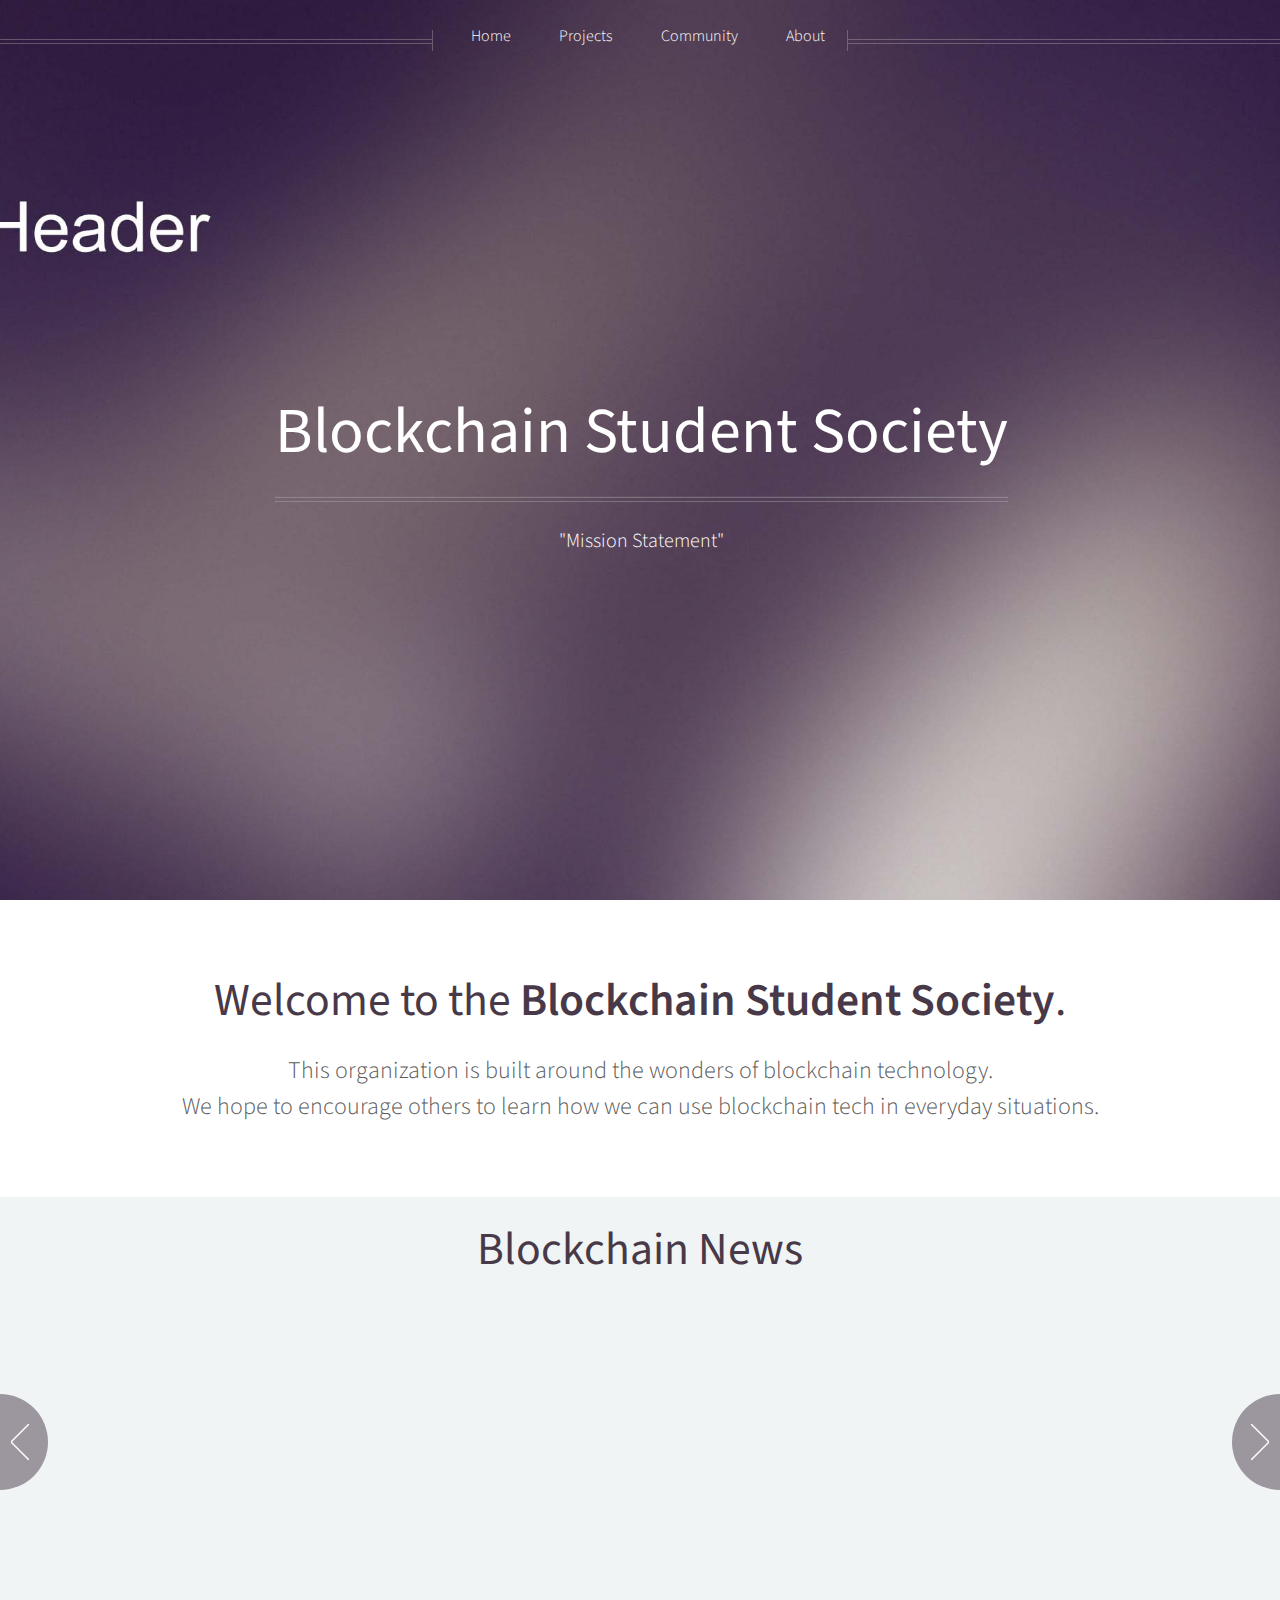
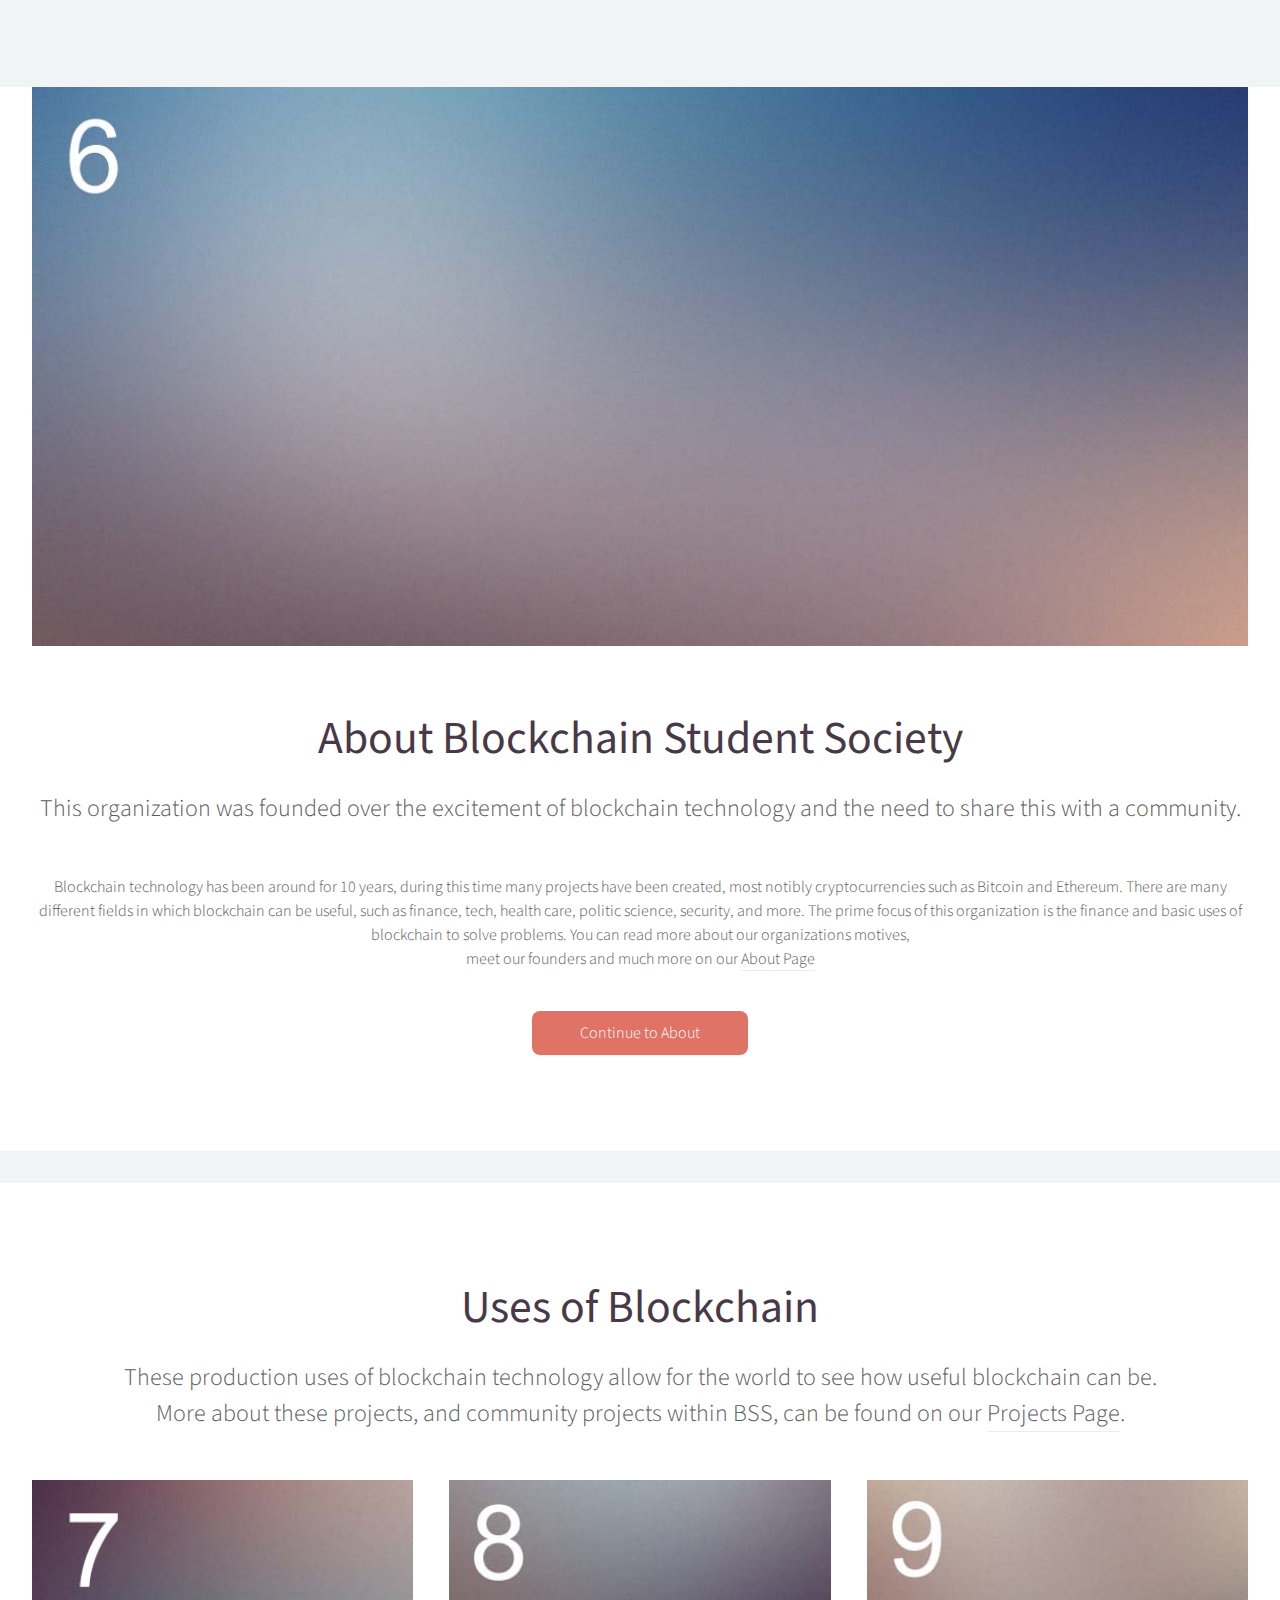
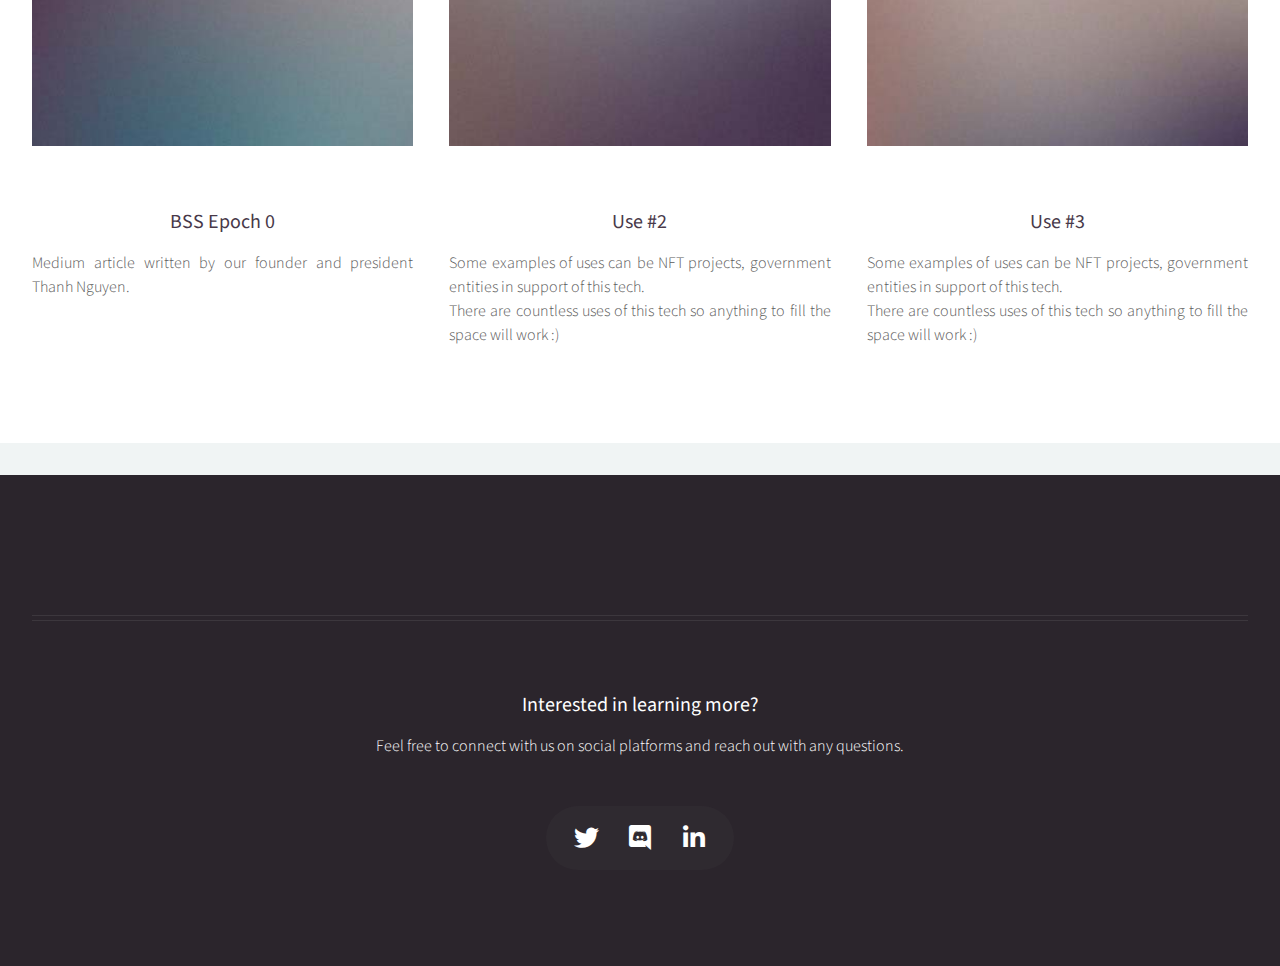
==== commit 1d313036: "added thanh's medium article" ====
--- a/index.html
+++ b/index.html
@@ -159,11 +159,10 @@
 							<article class="col-4 col-12-mobile special">
 								<a href="#" class="image featured"><img src="updateImages/pic07.jpg" alt="" /></a>
 								<header>
-									<h3><a href="#">Bitcoin</a></h3>
+									<h3><a href="https://medium.com/@blockchainstudentsociety/blockchain-student-society-epoch-0-b55b7a96ceb3">BSS Epoch 0</a></h3>
 								</header>
 								<p>
-									Some examples of uses can be NFT projects, government entities in support of this tech.<br>
-									There are countless uses of this tech so anything to fill the space will work :)
+									Medium article written by our founder and president Thanh Nguyen.
 								</p>
 							</article>
 							<article class="col-4 col-12-mobile special">
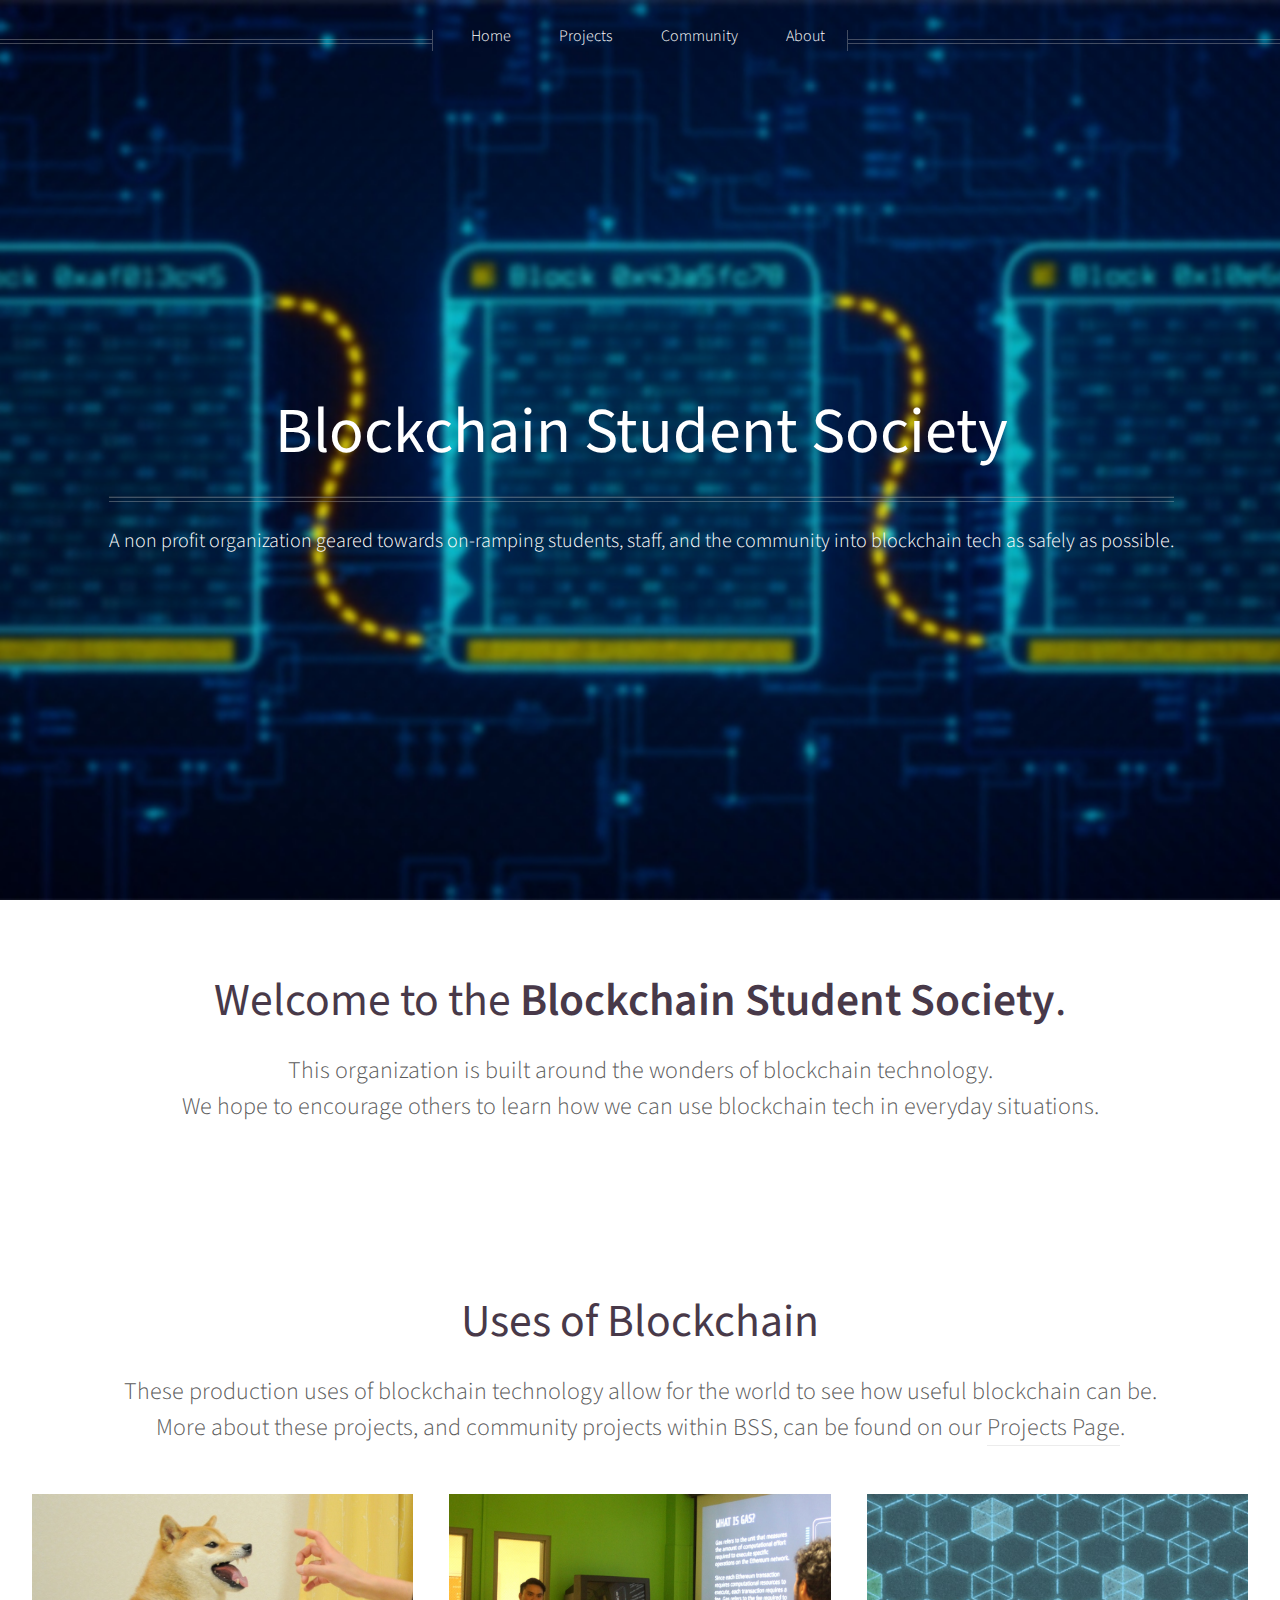
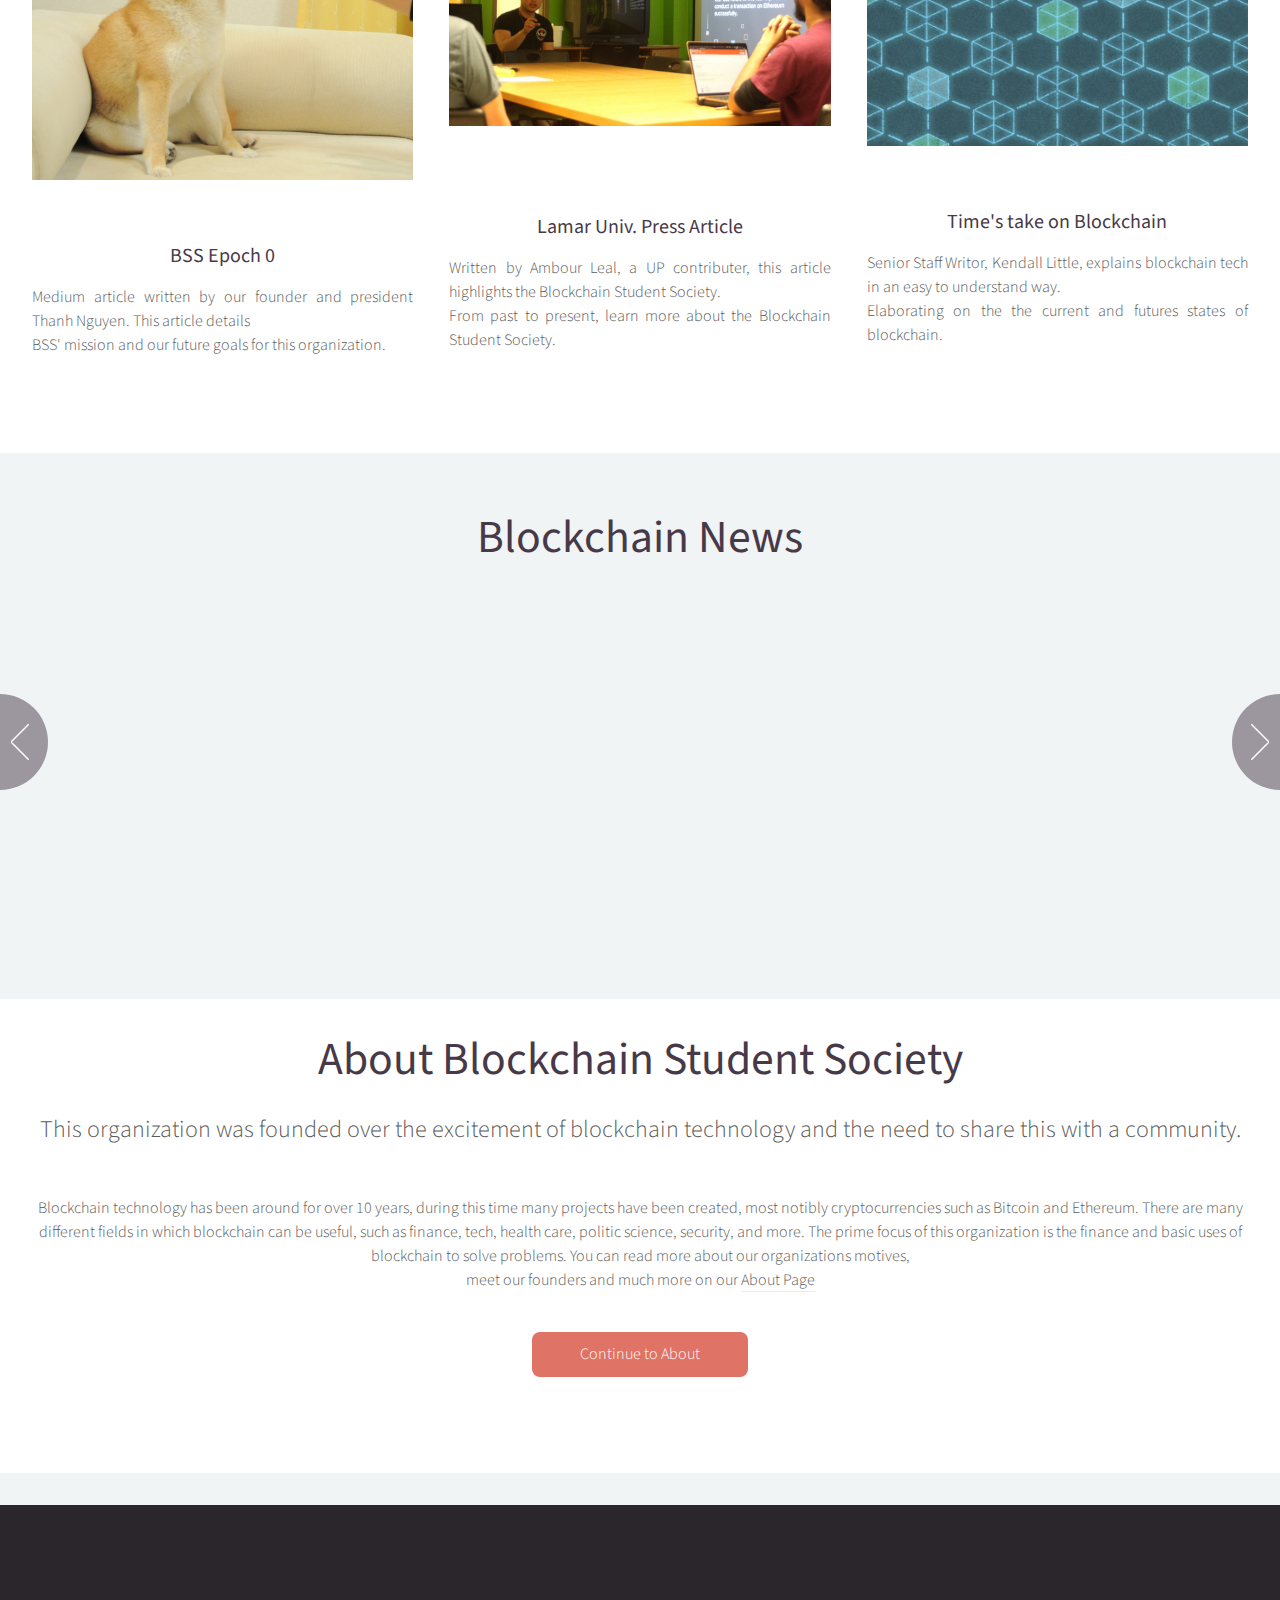
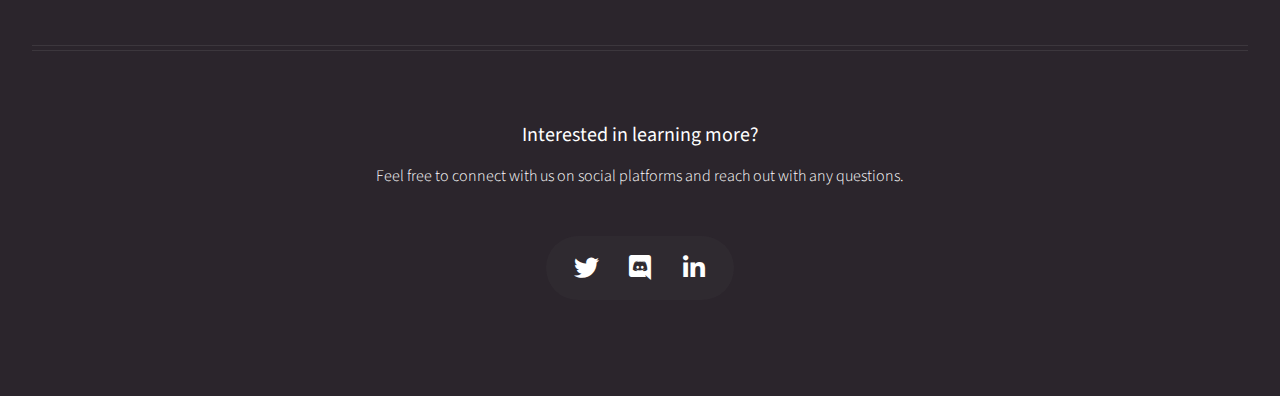
==== commit 0f03473a: "Major Home Page overhaul - Dalton" ====
--- a/index.html
+++ b/index.html
@@ -23,7 +23,7 @@
 							<header>
 								<h1><a href="index.html" id="logo">Blockchain Student Society</a></h1>
 								<hr />
-								<p>"Mission Statement"</p>
+								<p>A non profit organization geared towards on-ramping students, staff, and the community into blockchain tech as safely as possible.</p>
 							</header>
 							<footer>
 								<!--<a href="#banner" class="button circled scrolly">Start</a>-->
@@ -70,52 +70,96 @@
 					</p>
 				</header>
 			</section>
-
+			<!-- Features -->
+			<div class="wrapper style1">
+
+				<section id="features" class="container special">
+					<header>
+						<h2>Uses of Blockchain</h2>
+						<p>These production uses of blockchain technology allow for the world to see how useful blockchain can be.<br>
+							More about these projects, and community projects within BSS, can be found on our <a href="projectPage.html">Projects Page</a>.
+						</p>
+					</header>
+					<div class="row">
+						<article class="col-4 col-12-mobile special">
+							<a href="https://medium.com/@blockchainstudentsociety/blockchain-student-society-epoch-0-b55b7a96ceb3" target="_blank" class="image featured"><img src="updateImages/mediumpostPic.png" alt="" /></a>
+							<header>
+								<h3><a href="https://medium.com/@blockchainstudentsociety/blockchain-student-society-epoch-0-b55b7a96ceb3" target="_blank">BSS Epoch 0</a></h3>
+							</header>
+							<p>
+								Medium article written by our founder and president Thanh Nguyen. This article details <br>
+								BSS' mission and our future goals for this organization.
+							</p>
+						</article>
+						<article class="col-4 col-12-mobile special">
+							<a href="https://www.lamaruniversitypress.com/2022/04/up-and-coming-student-organization-for-crypto,-nfts,-and-blockchains.php" target="_blank" class="image featured"><img id="" src="updateImages/thanh_bss-seminar.jpeg" alt="" /></a>
+							<header>
+								<h3><a href="https://www.lamaruniversitypress.com/2022/04/up-and-coming-student-organization-for-crypto,-nfts,-and-blockchains.php" target="_blank"><br>Lamar Univ. Press Article</a></h3>
+							</header>
+							<p>
+								Written by Ambour Leal, a UP contributer, this article highlights the Blockchain Student Society. <br>
+								From past to present, learn more about the Blockchain Student Society.
+							</p>
+						</article>
+						<article class="col-4 col-12-mobile special">
+							<a href="https://time.com/nextadvisor/investing/cryptocurrency/what-is-blockchain/" class="image featured"><img src="updateImages/timearticle-img.jpeg" alt="" /></a>
+							<header>
+								<h3><a href="https://time.com/nextadvisor/investing/cryptocurrency/what-is-blockchain/">Time's take on Blockchain</a></h3>
+							</header>
+							<p>
+								Senior Staff Writor, Kendall Little, explains blockchain tech in an easy to understand way. <br>
+								Elaborating on the the current and futures states of blockchain.
+							</p>
+						</article>
+					</div>
+				</section>
+
+			</div>
 			<!-- Carousel -->
 				<section class="carousel">
 					<h2 id="carousel-title">Blockchain News</h2>
 					<div class="reel">
 
 						<article>
-							<a href="#" class="image featured"><img src="updateImages/pic01.jpg" alt="" /></a>
-							<header>
-								<h3>Bitcoin</h3>
-							</header>
-							<p>/*Insert Bitcoin informational link here*/</p>
-						</article>
-
-						<article>
-							<a href="#" class="image featured"><img src="updateImages/pic02.jpg" alt="" /></a>
-							<header>
-								<h3>Ethereum</h3>
-							</header>
-							<p>/*Insert Ethereum informational link here*/</p>
-						</article>
-
-						<article>
-							<a href="#" class="image featured"><img src="updateImages/pic03.jpg" alt="" /></a>
-							<header>
-								<h3><a href="#">Finance</a></h3>
-							</header>
-							<p>/*Insert blockchain in finance informational link here*/</p>
-						</article>
-
-						<article>
-							<a href="#" class="image featured"><img src="updateImages/pic04.jpg" alt="" /></a>
-							<header>
-								<h3><a href="#">Tech</a></h3>
-							</header>
-							<p>/*Insert blockchain tech informational link here*/</p>
-						</article>
-
-						<article>
-							<a href="#" class="image featured"><img src="updateImages/pic05.jpg" alt="" /></a>
-							<header>
-								<h3><a href="#">Gaming</a></h3>
-							</header>
-							<p>/*Insert blockchain gaming informational link here*/</p>
-						</article>
-
+							<a target="_blank" href="https://bitcoin.org/en/how-it-works" class="image featured"><img src="updateImages/bitcoin-img.jpeg" alt="" /></a>
+							<header>
+								<h3><a target="_blank" href="https://bitcoin.org/en/how-it-works">Bitcoin</a></h3>
+							</header>
+							<!--<p>Learn how bitcoin works!</p>-->
+						</article>
+						
+						<article>
+							<a target="_blank" href="https://ethereum.org/en/what-is-ethereum/" class="image featured"><img src="updateImages/ethereum-img.jpeg" alt="" /></a>
+							<header>
+								<h3><a target="_blank" href="https://ethereum.org/en/what-is-ethereum/">Ethereum</a></h3>
+							</header>
+							<!--<p>What is Ethereum?</p>-->
+						</article>
+
+						<article>
+							<a target="_blank" href="https://cointelegraph.com/tags/finance" class="image featured"><img src="updateImages/finance-img.jpeg" alt="" /></a>
+							<header>
+								<h3><a target="_blank" href="https://cointelegraph.com/tags/finance">Finance</a></h3>
+							</header>
+							<!--<p>Find more information on blockchain finance news!</p>-->
+						</article>
+
+						<article>
+							<a target="_blank" href="https://blockchaintechnology-news.com/" class="image featured"><img src="updateImages/tech-img.jpeg" alt="" /></a>
+							<header>
+								<h3><a target="_blank" href="https://blockchaintechnology-news.com/">Tech</a></h3>
+							</header>
+							<!--<p>Hotspot for all things blockchain tech!</p>-->
+						</article>
+
+						<article>
+							<a target="_blank" href="https://blockchaingamer.net/" class="image featured"><img src="updateImages/gaming-img.jpeg" alt="" /></a>
+							<header>
+								<h3><a target="_blank" href="https://blockchaingamer.net/">Gaming</a></h3>
+							</header>
+							<!--<p>Break into blockchain gaming with these sources!</p>-->
+						</article>
+					
 					</div>
 				</section>
 
@@ -123,7 +167,7 @@
 				<div class="wrapper style2">
 
 					<article id="main" class="container special">
-						<a href="#" class="image featured"><img src="updateImages/pic06.jpg" alt="" /></a>
+						<!--<a href="#" class="image featured"><img src="updateImages/pic06.jpg" alt="" /></a>-->
 						<header>
 							<h2><a href="aboutPage.html">About Blockchain Student Society</a></h2>
 							<p>
@@ -132,7 +176,7 @@
 							</p>
 						</header>
 						<p id="summary">
-							Blockchain technology has been around for 10 years, during this time many projects have been created, most notibly
+							Blockchain technology has been around for over 10 years, during this time many projects have been created, most notibly
 							cryptocurrencies such as Bitcoin and Ethereum. There are many different fields in which blockchain can be useful, such 
 							as finance, tech, health care, politic science, security, and more. The prime focus of this organization is the finance and basic 
 							uses of blockchain to solve problems. You can read more about our organizations motives, <br>meet our founders and much more on our 
@@ -145,50 +189,7 @@
 
 				</div>
 
-			<!-- Features -->
-				<div class="wrapper style1">
-
-					<section id="features" class="container special">
-						<header>
-							<h2>Uses of Blockchain</h2>
-							<p>These production uses of blockchain technology allow for the world to see how useful blockchain can be.<br>
-								More about these projects, and community projects within BSS, can be found on our <a href="projectPage.html">Projects Page</a>.
-							</p>
-						</header>
-						<div class="row">
-							<article class="col-4 col-12-mobile special">
-								<a href="#" class="image featured"><img src="updateImages/pic07.jpg" alt="" /></a>
-								<header>
-									<h3><a href="https://medium.com/@blockchainstudentsociety/blockchain-student-society-epoch-0-b55b7a96ceb3">BSS Epoch 0</a></h3>
-								</header>
-								<p>
-									Medium article written by our founder and president Thanh Nguyen.
-								</p>
-							</article>
-							<article class="col-4 col-12-mobile special">
-								<a href="#" class="image featured"><img src="updateImages/pic08.jpg" alt="" /></a>
-								<header>
-									<h3><a href="#">Use #2</a></h3>
-								</header>
-								<p>
-									Some examples of uses can be NFT projects, government entities in support of this tech.<br>
-									There are countless uses of this tech so anything to fill the space will work :)
-								</p>
-							</article>
-							<article class="col-4 col-12-mobile special">
-								<a href="#" class="image featured"><img src="updateImages/pic09.jpg" alt="" /></a>
-								<header>
-									<h3><a href="#">Use #3</a></h3>
-								</header>
-								<p>
-									Some examples of uses can be NFT projects, government entities in support of this tech.<br>
-									There are countless uses of this tech so anything to fill the space will work :)
-								</p>
-							</article>
-						</div>
-					</section>
-
-				</div>
+			
 
 			<!-- Footer -->
 				<div id="footer">
--- a/assets/css/main.css
+++ b/assets/css/main.css
@@ -2176,7 +2176,7 @@
 
 	#header {
 		position: relative;
-		background-image: url("../../updateImages/header.jpg");
+		background-image: url("../../updateImages/testheader.jpeg");
 		background-size: cover;
 		background-position: center center;
 		background-attachment: fixed;
@@ -2460,6 +2460,7 @@
 
 	#main {
 		margin-bottom: 0;
+		padding-top: 2em;
 	}
 
 		#main section:first-of-type {
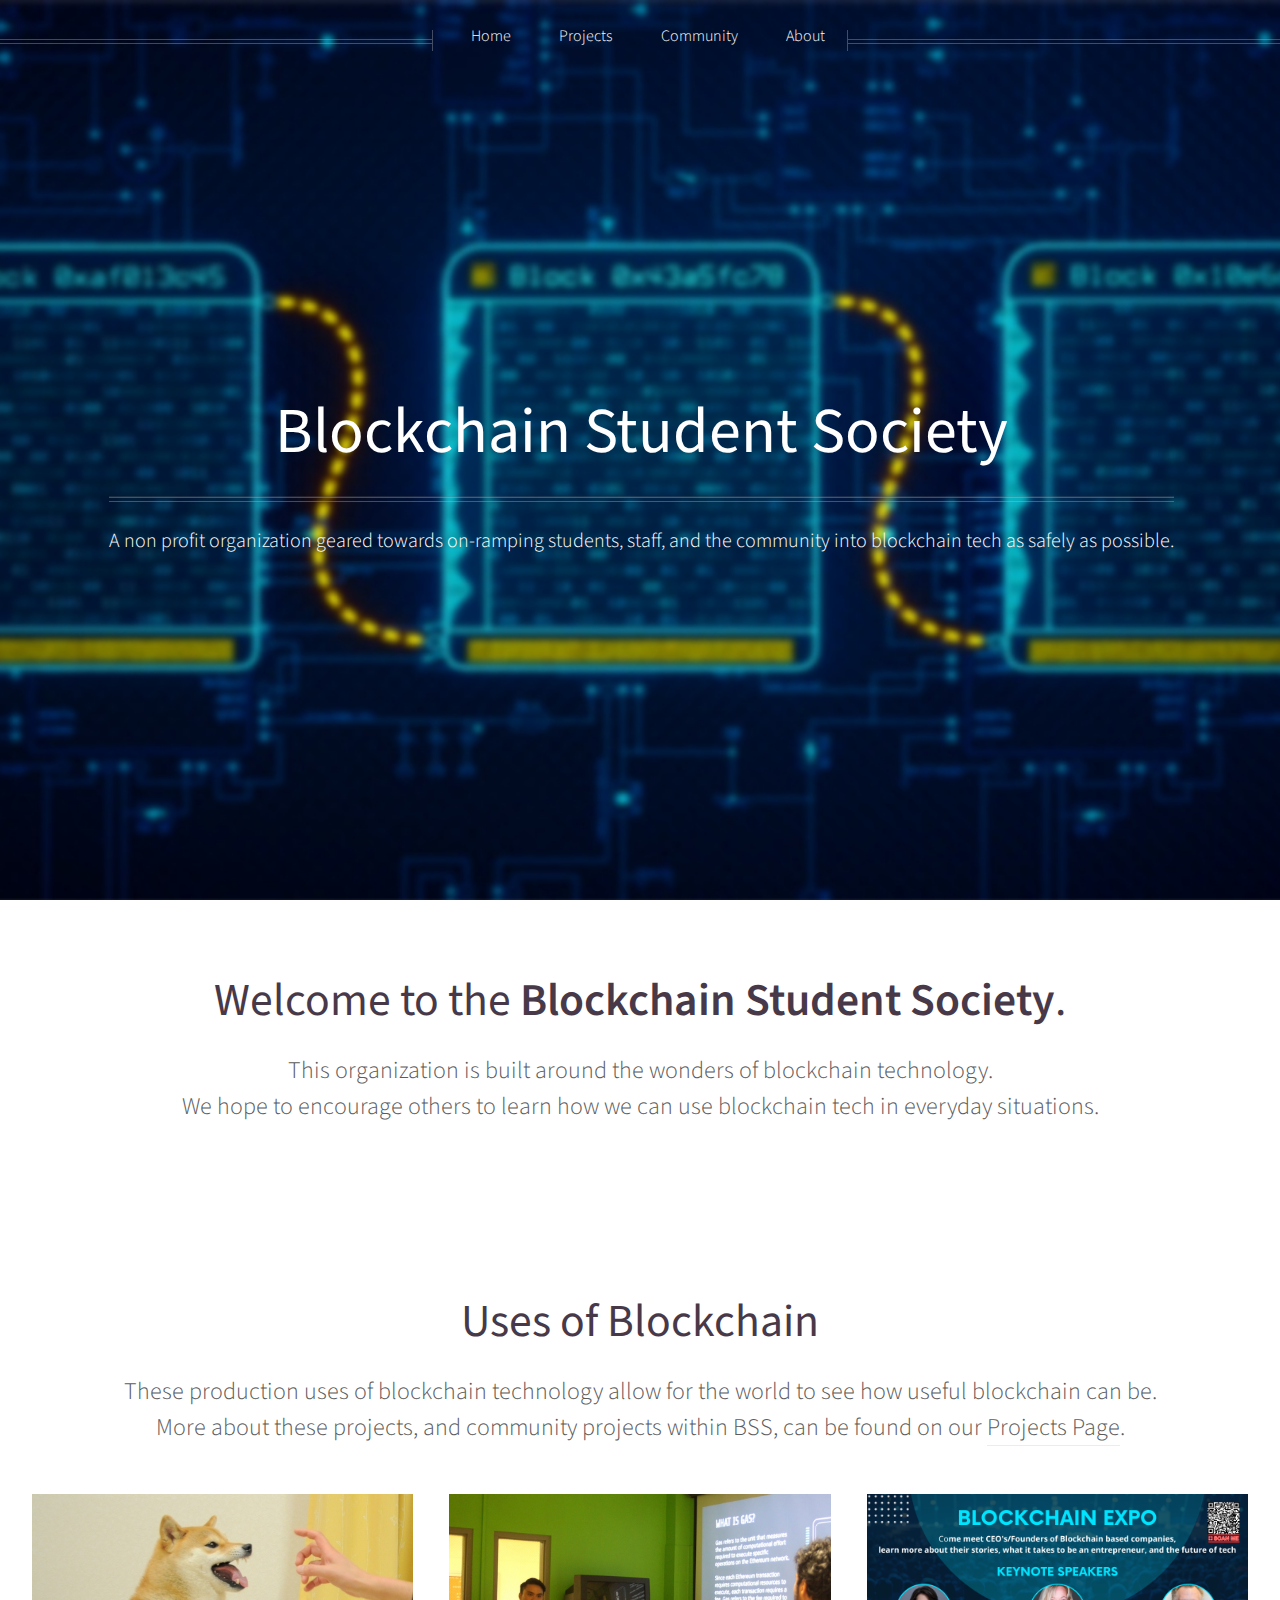
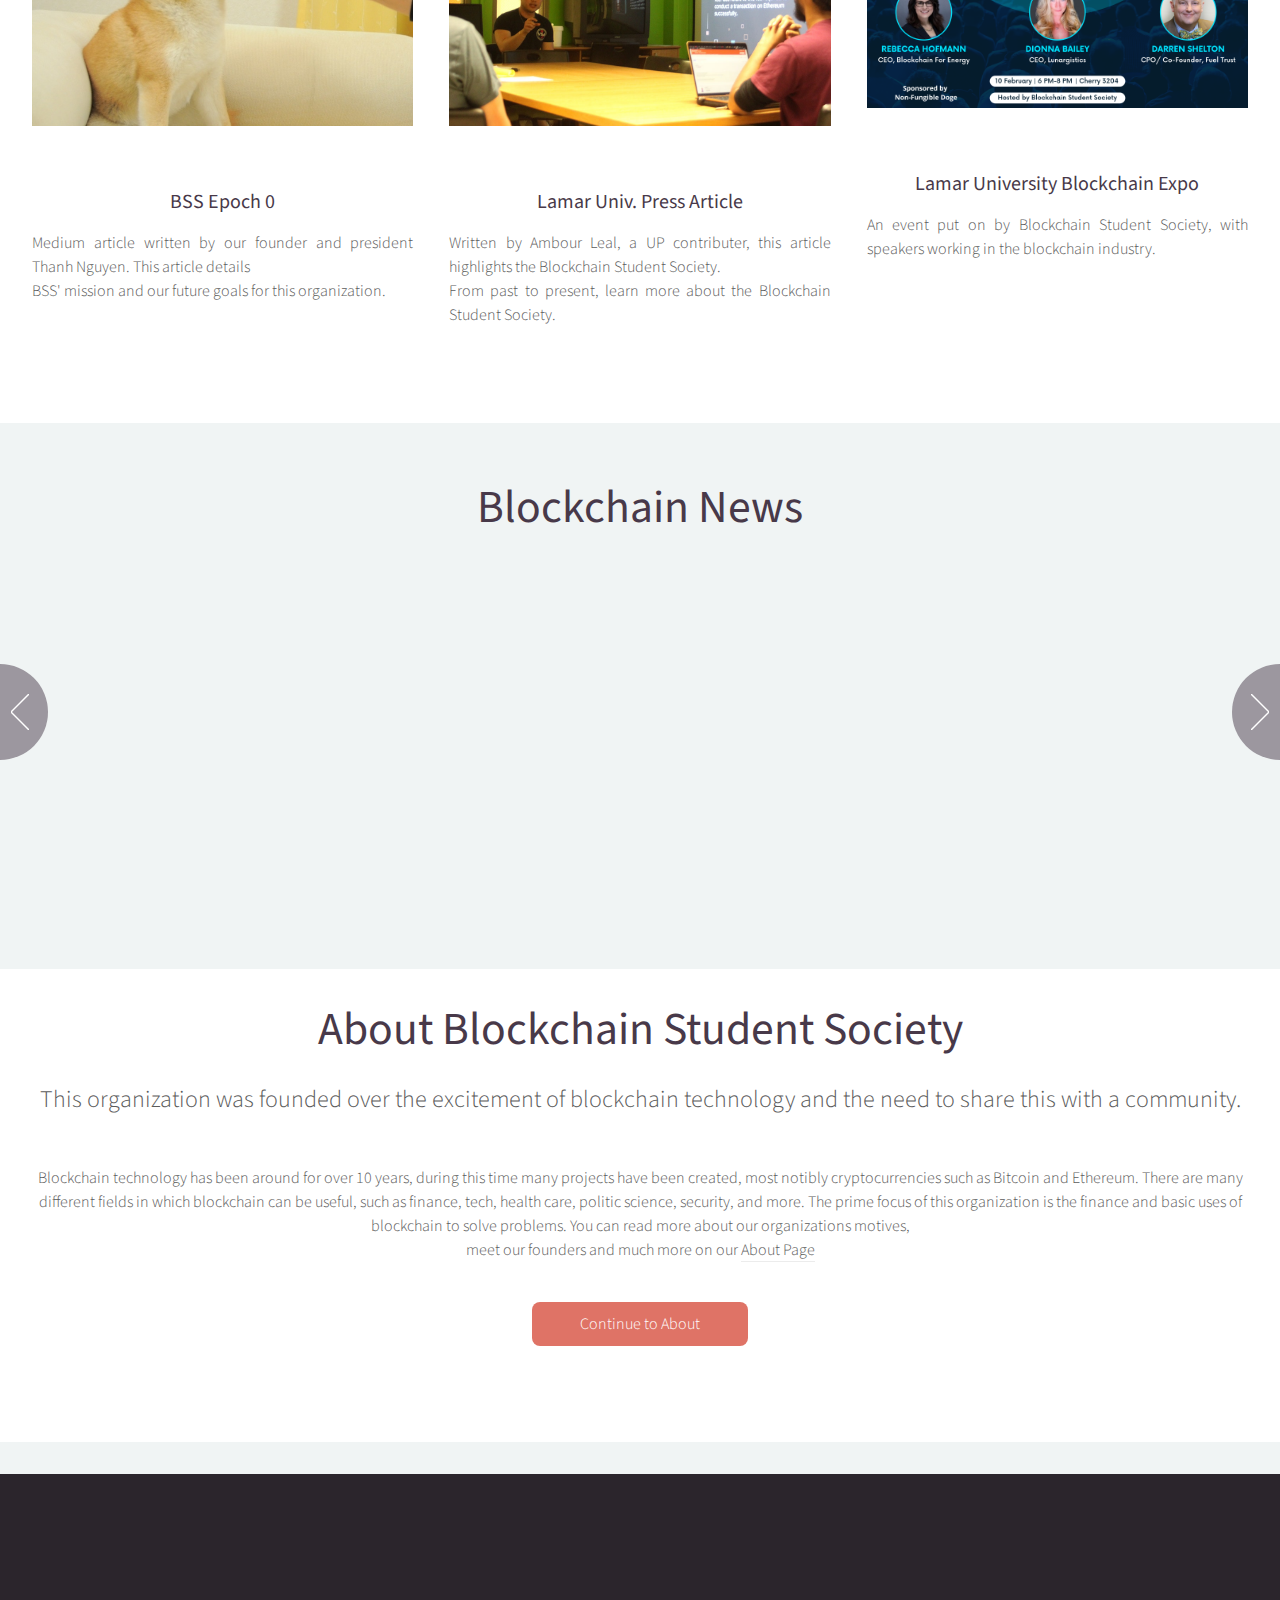
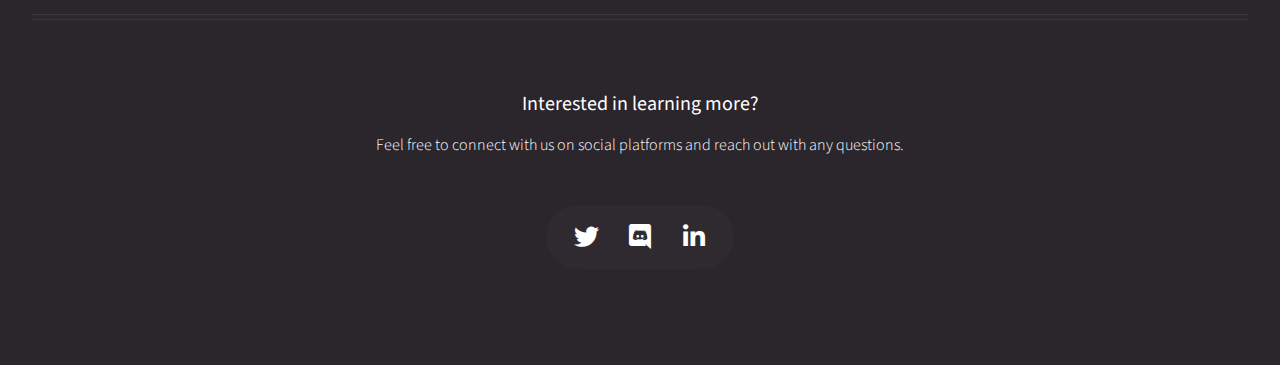
==== commit 98594584: "updated with expo information and link" ====
--- a/index.html
+++ b/index.html
@@ -82,7 +82,7 @@
 					</header>
 					<div class="row">
 						<article class="col-4 col-12-mobile special">
-							<a href="https://medium.com/@blockchainstudentsociety/blockchain-student-society-epoch-0-b55b7a96ceb3" target="_blank" class="image featured"><img src="updateImages/mediumpostPic.png" alt="" /></a>
+							<a href="https://medium.com/@blockchainstudentsociety/blockchain-student-society-epoch-0-b55b7a96ceb3" target="_blank" class="image featured"><img src="updateImages/mediumpostPic.jpeg" alt="" /></a>
 							<header>
 								<h3><a href="https://medium.com/@blockchainstudentsociety/blockchain-student-society-epoch-0-b55b7a96ceb3" target="_blank">BSS Epoch 0</a></h3>
 							</header>
@@ -94,7 +94,7 @@
 						<article class="col-4 col-12-mobile special">
 							<a href="https://www.lamaruniversitypress.com/2022/04/up-and-coming-student-organization-for-crypto,-nfts,-and-blockchains.php" target="_blank" class="image featured"><img id="" src="updateImages/thanh_bss-seminar.jpeg" alt="" /></a>
 							<header>
-								<h3><a href="https://www.lamaruniversitypress.com/2022/04/up-and-coming-student-organization-for-crypto,-nfts,-and-blockchains.php" target="_blank"><br>Lamar Univ. Press Article</a></h3>
+								<h3><a href="https://www.lamaruniversitypress.com/2022/04/up-and-coming-student-organization-for-crypto,-nfts,-and-blockchains.php" target="_blank">Lamar Univ. Press Article</a></h3>
 							</header>
 							<p>
 								Written by Ambour Leal, a UP contributer, this article highlights the Blockchain Student Society. <br>
@@ -102,13 +102,12 @@
 							</p>
 						</article>
 						<article class="col-4 col-12-mobile special">
-							<a href="https://time.com/nextadvisor/investing/cryptocurrency/what-is-blockchain/" class="image featured"><img src="updateImages/timearticle-img.jpeg" alt="" /></a>
-							<header>
-								<h3><a href="https://time.com/nextadvisor/investing/cryptocurrency/what-is-blockchain/">Time's take on Blockchain</a></h3>
+							<a href="https://www.lamar.edu/news-and-events/news/2022/02/bss-to-host-blockchain-expo-with-industry-experts.html" class="image featured"><img src="updateImages/bssexpo-img.png" alt="" /></a>
+							<header>
+								<h3><a href="https://www.lamar.edu/news-and-events/news/2022/02/bss-to-host-blockchain-expo-with-industry-experts.html">Lamar University Blockchain Expo</a></h3>
 							</header>
 							<p>
-								Senior Staff Writor, Kendall Little, explains blockchain tech in an easy to understand way. <br>
-								Elaborating on the the current and futures states of blockchain.
+								An event put on by Blockchain Student Society, with speakers working in the blockchain industry.
 							</p>
 						</article>
 					</div>
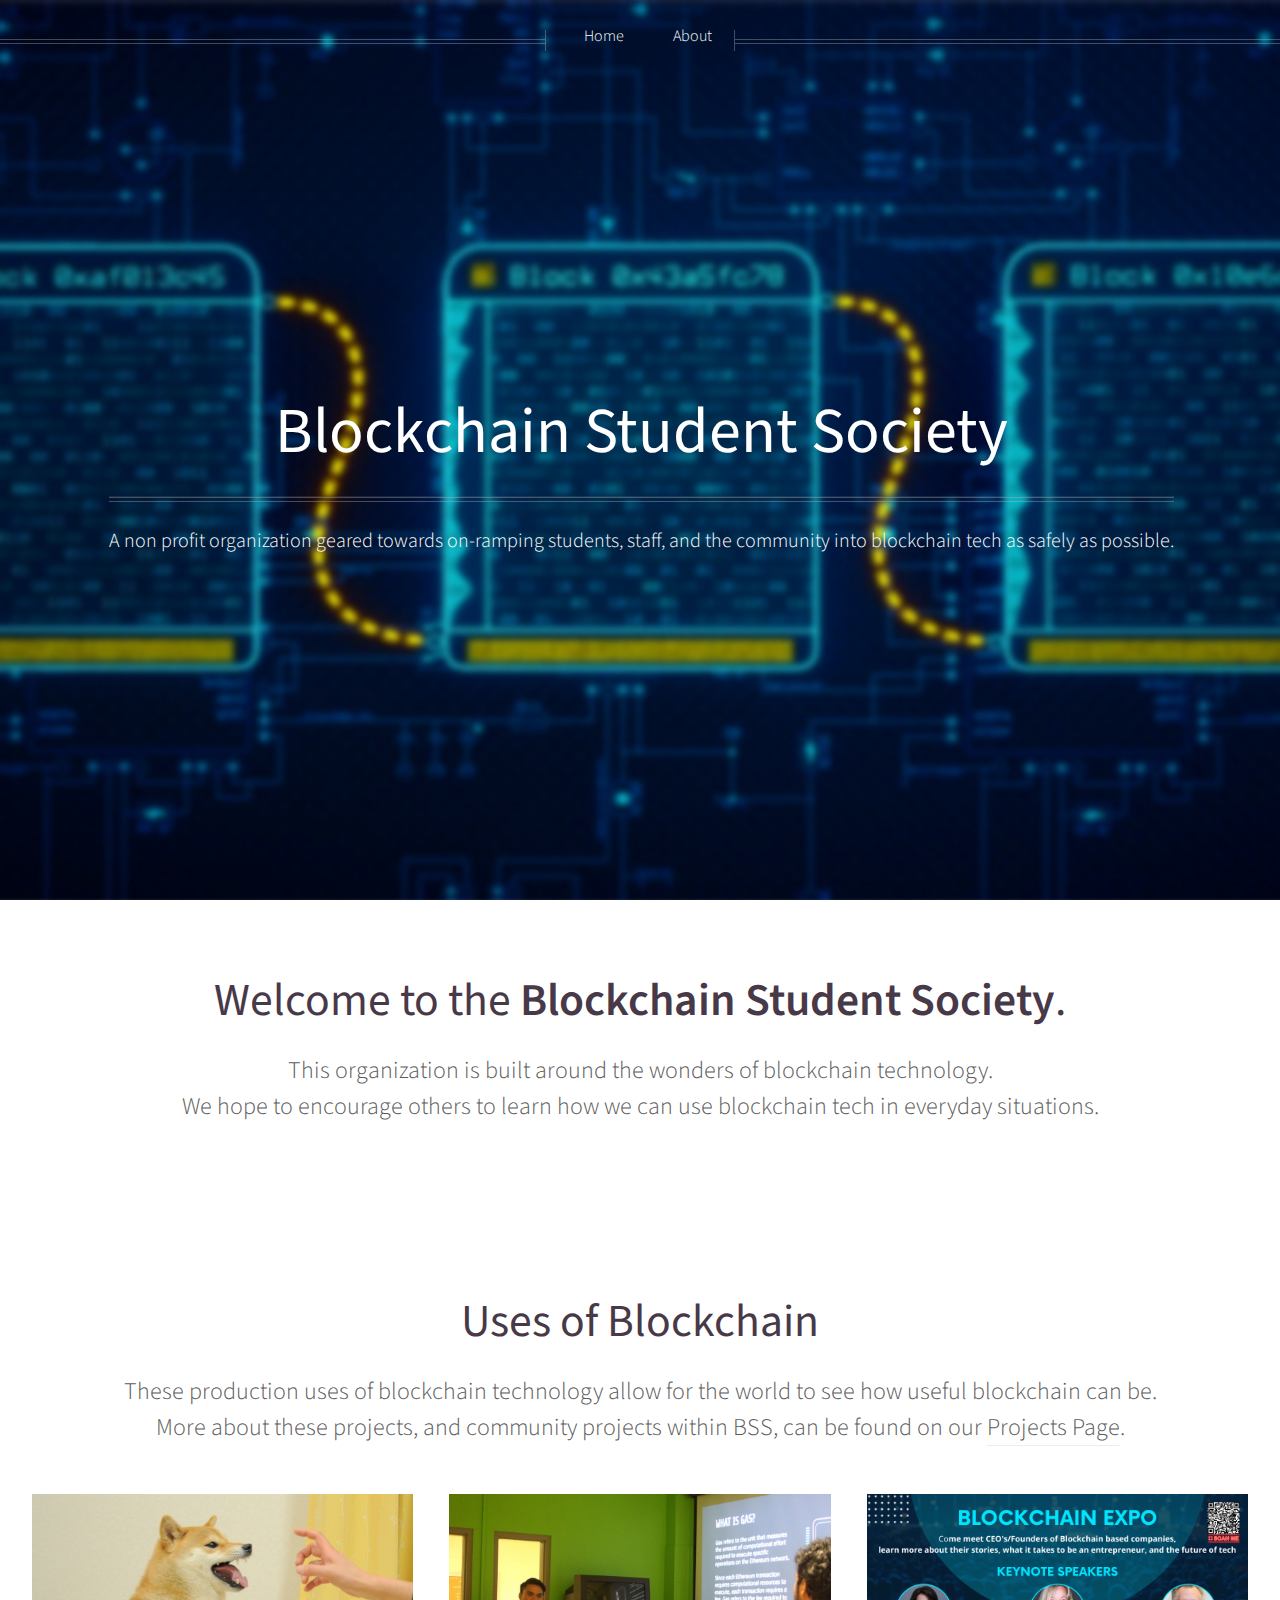
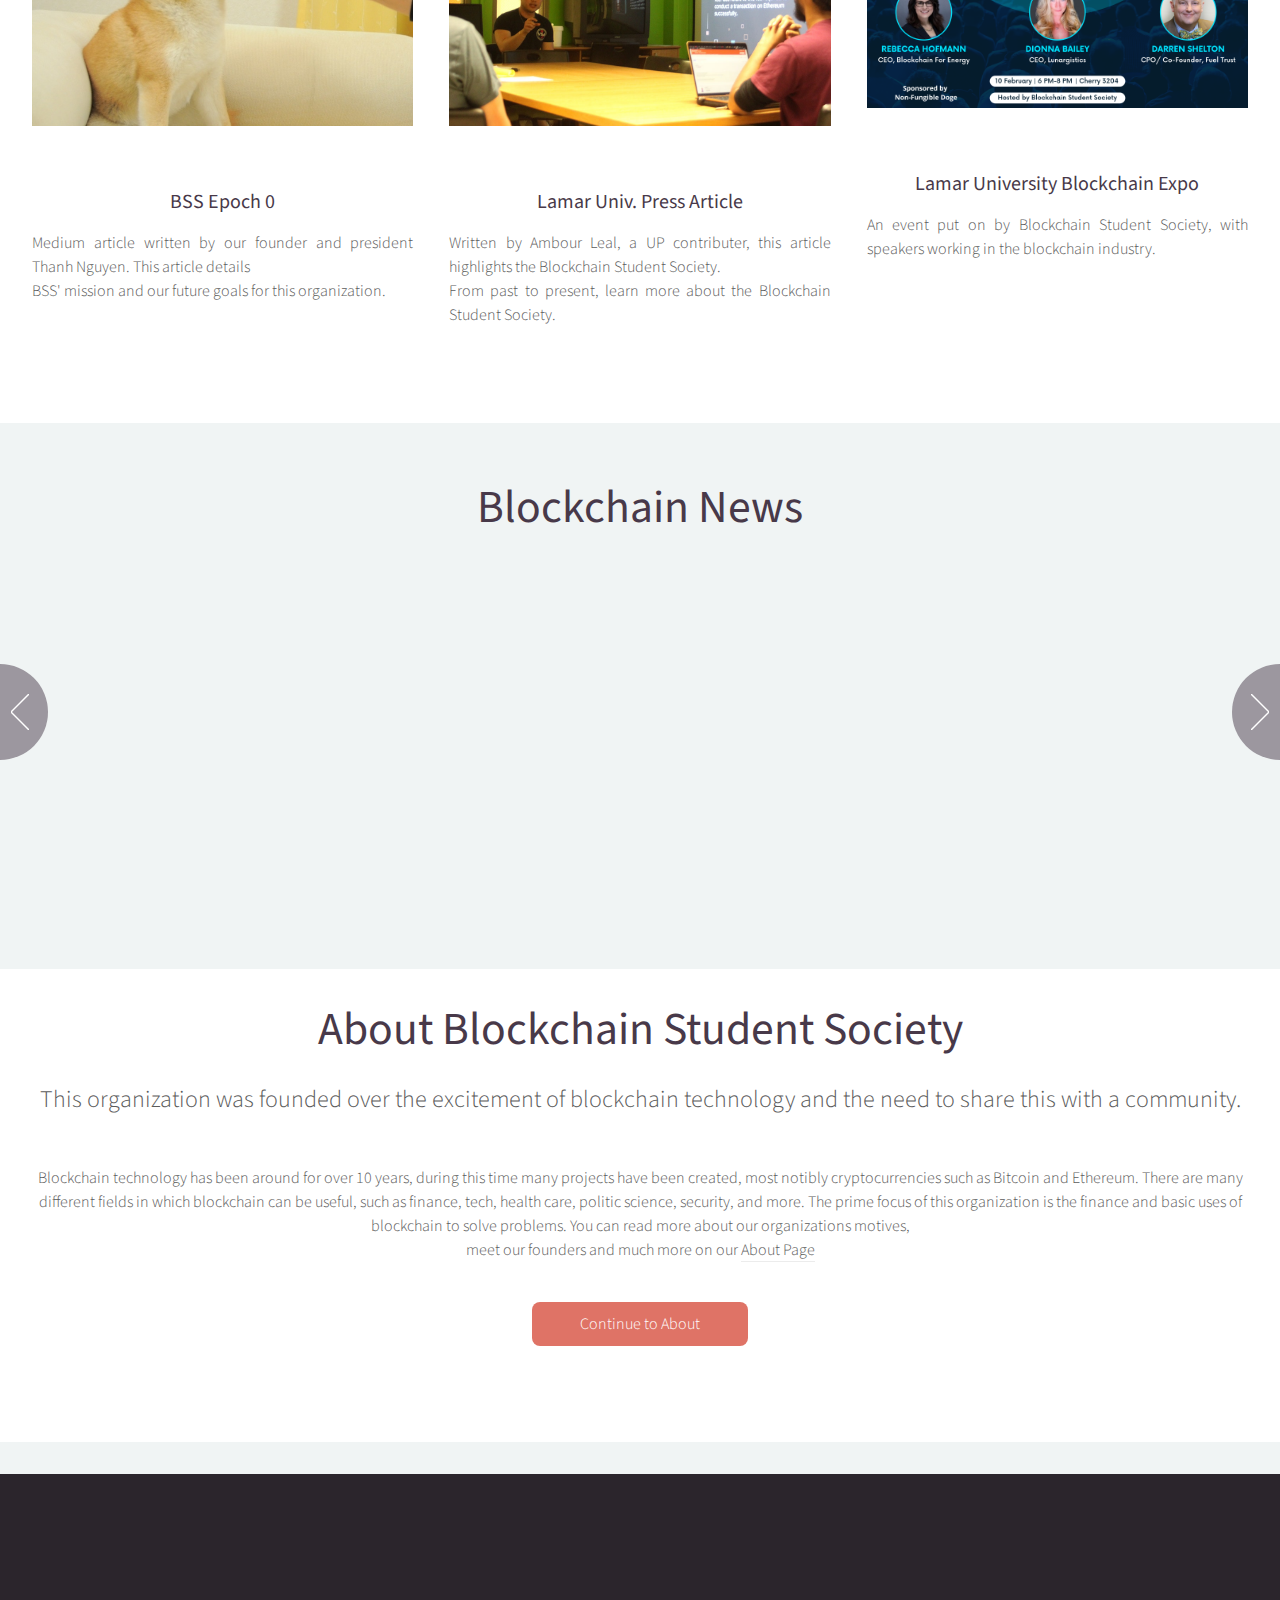
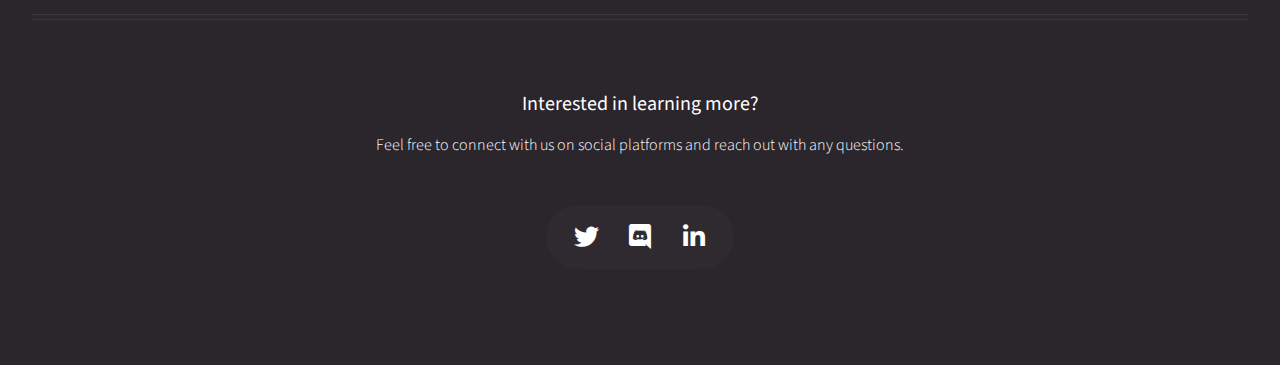
==== commit 9a4011d5: "removed accessibility to project/community pages until ready to update them" ====
--- a/index.html
+++ b/index.html
@@ -52,8 +52,9 @@
 										<li><a href="#">Veroeros feugiat</a></li>
 									</ul>
 								</li>-->
-								<li><a href="projectPage.html">Projects</a></li>
-								<li><a href="communityPage.html">Community</a></li>
+								<!-- UNCOMMENT THE NEXT TWO LINES TO ADD NEW PAGES -->
+								<!--<li><a href="projectPage.html">Projects</a></li>
+								<li><a href="communityPage.html">Community</a></li>-->
 								<li><a href="aboutPage.html">About</a></li>
 							</ul>
 						</nav>
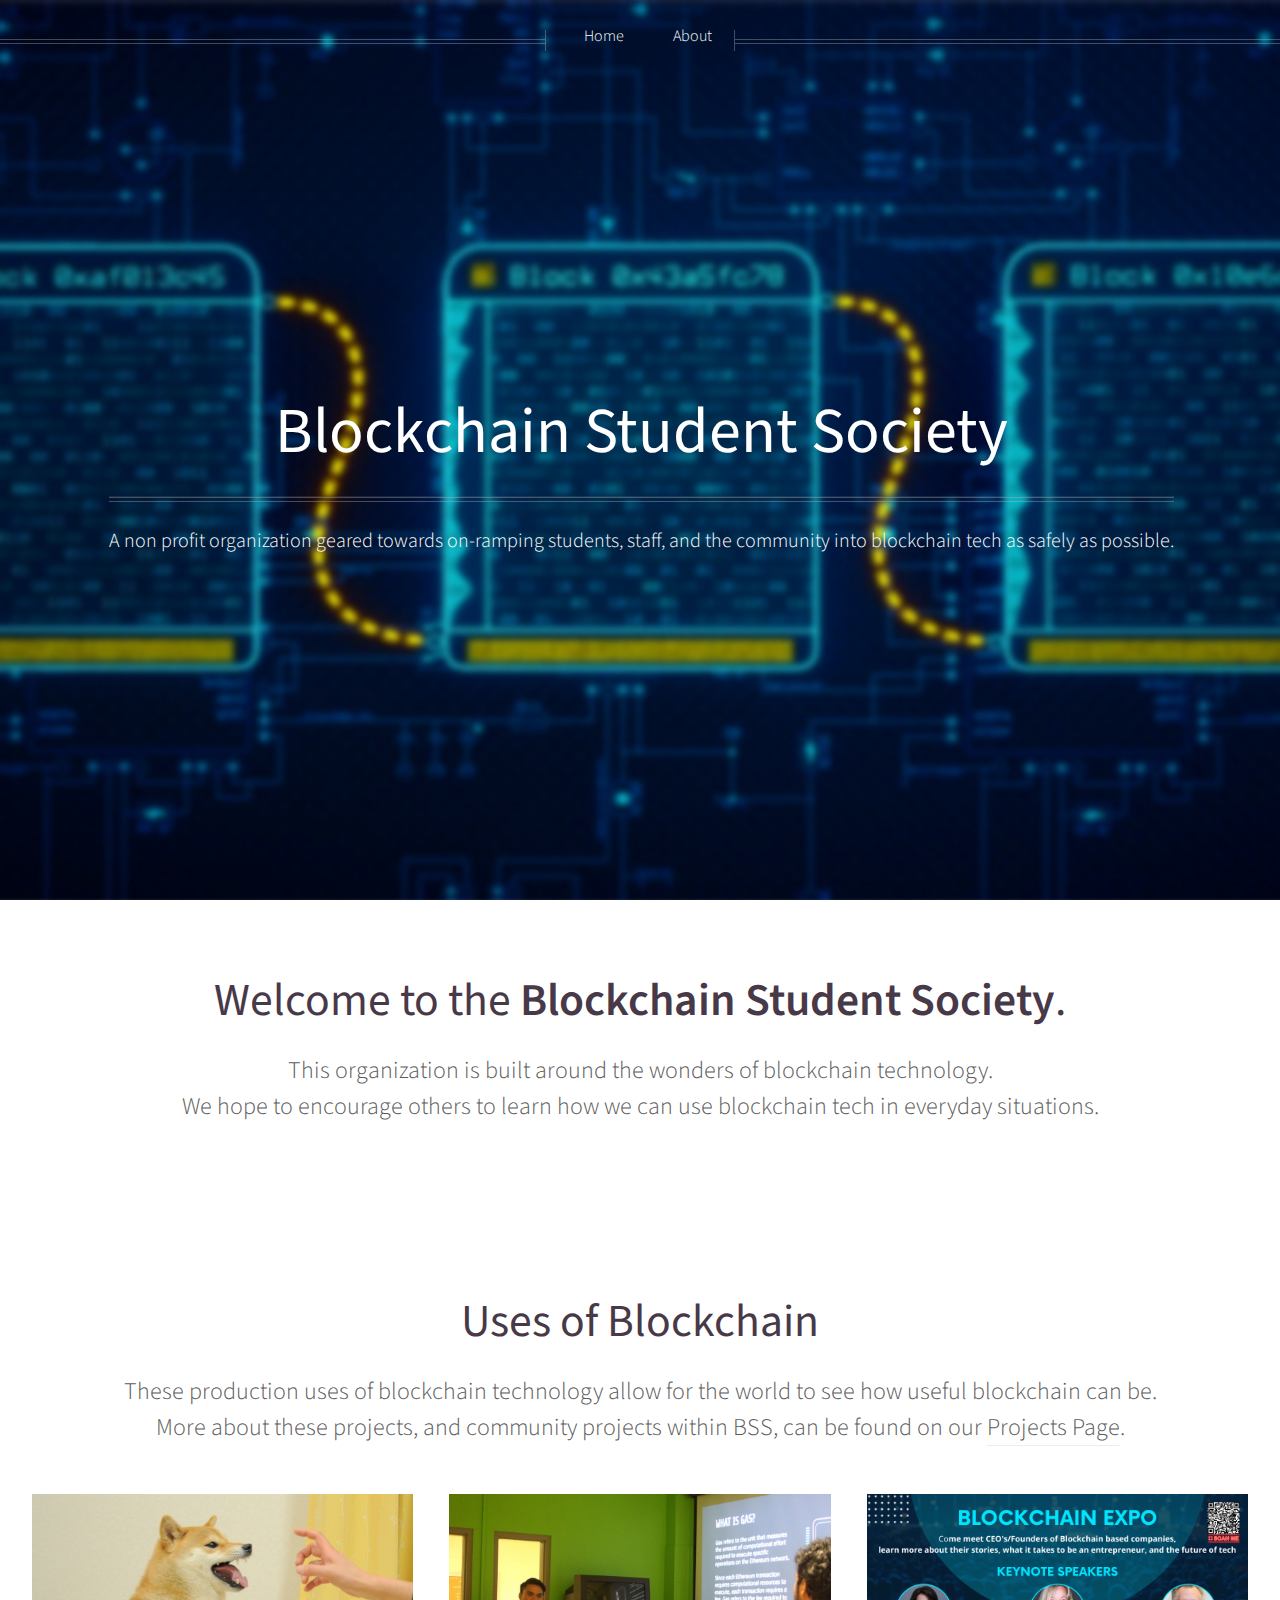
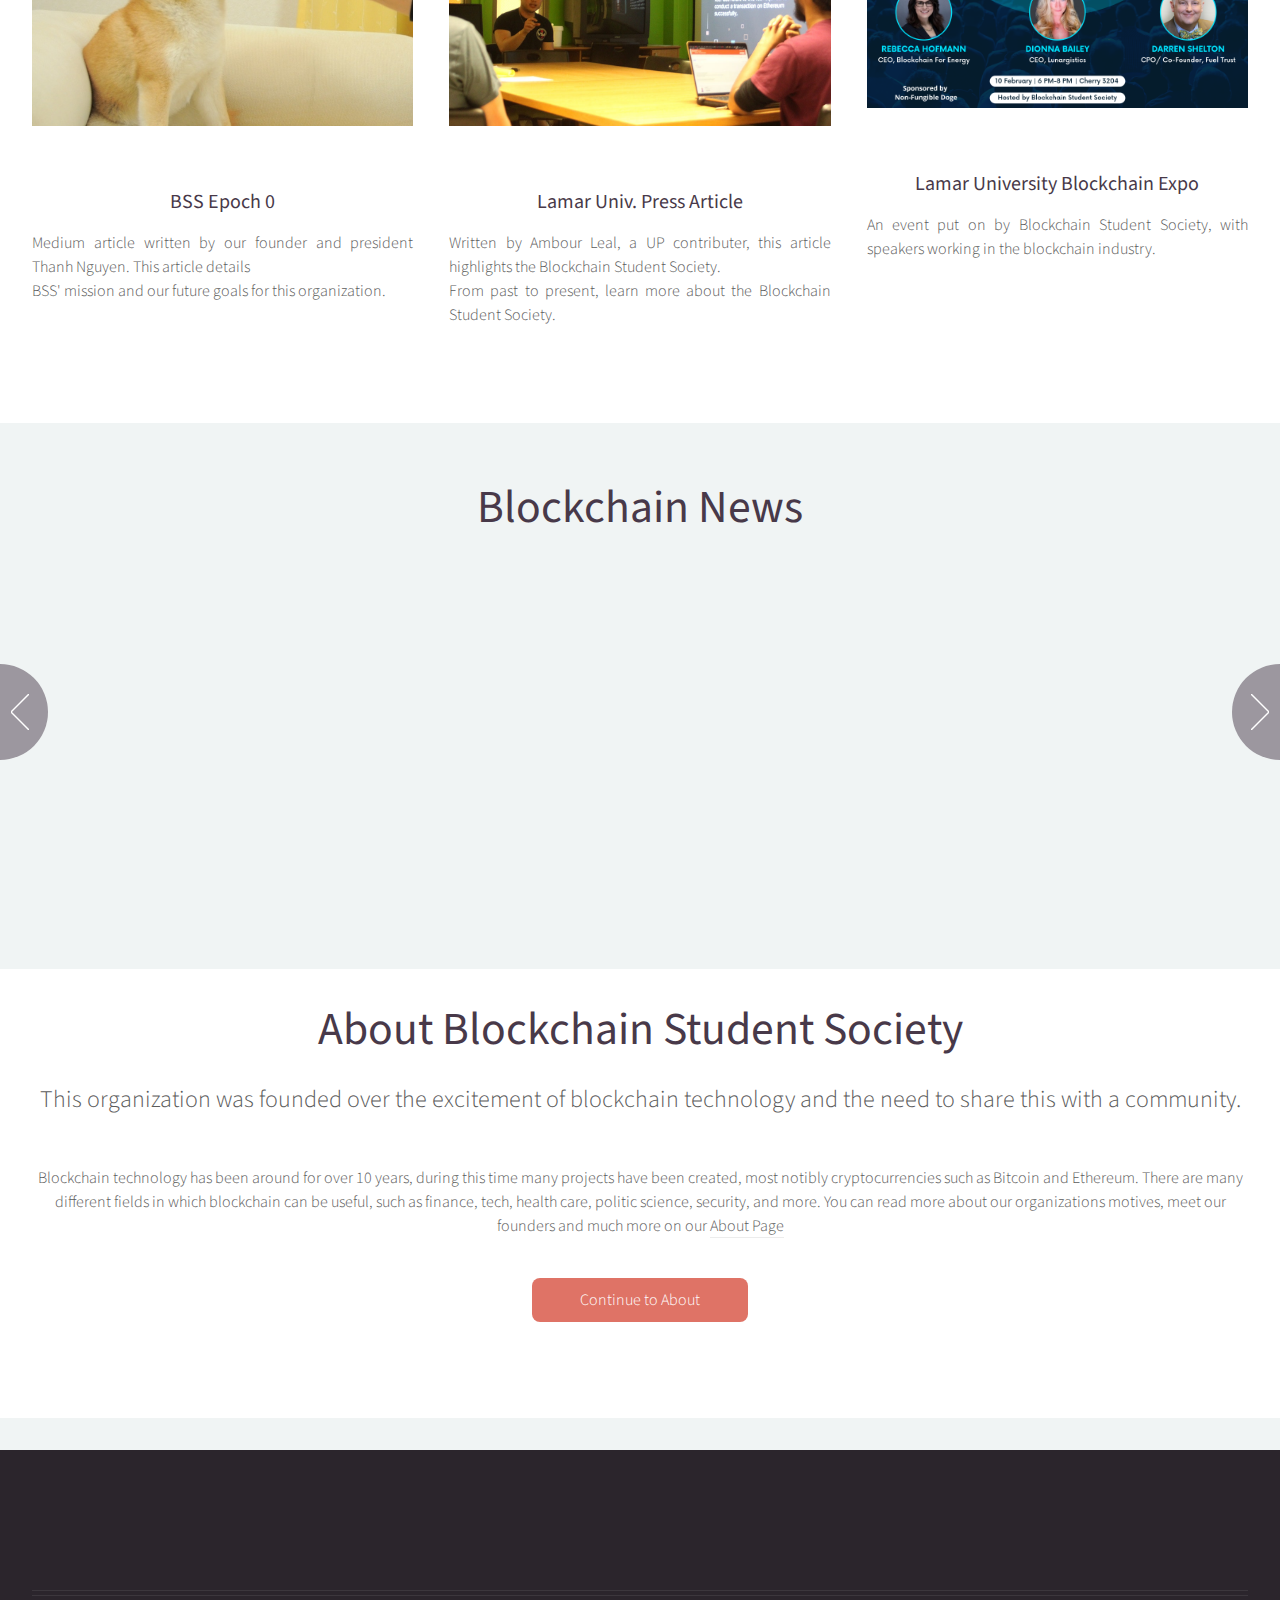
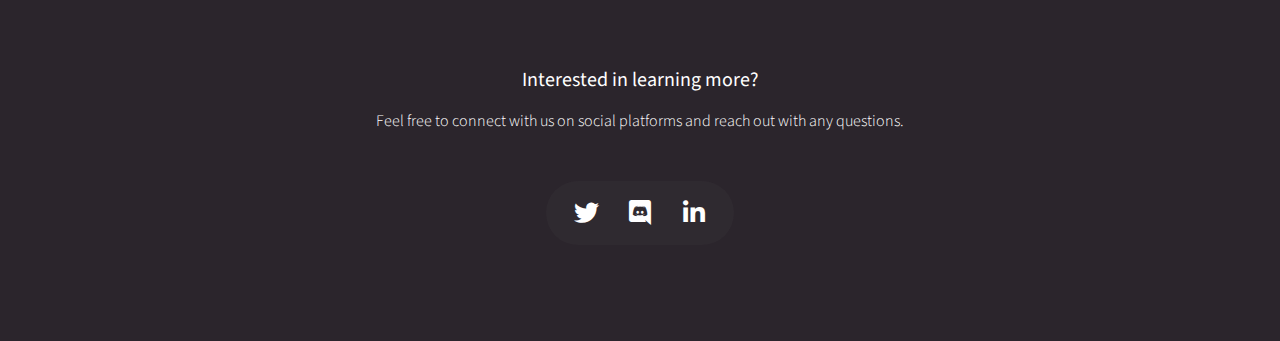
==== commit 54141a22: "updated logo on About page" ====
--- a/index.html
+++ b/index.html
@@ -178,8 +178,7 @@
 						<p id="summary">
 							Blockchain technology has been around for over 10 years, during this time many projects have been created, most notibly
 							cryptocurrencies such as Bitcoin and Ethereum. There are many different fields in which blockchain can be useful, such 
-							as finance, tech, health care, politic science, security, and more. The prime focus of this organization is the finance and basic 
-							uses of blockchain to solve problems. You can read more about our organizations motives, <br>meet our founders and much more on our 
+							as finance, tech, health care, politic science, security, and more. You can read more about our organizations motives, meet our founders and much more on our 
 							<a href="aboutPage.html">About Page</a>
 						</p>
 						<footer>
--- a/assets/css/main.css
+++ b/assets/css/main.css
@@ -72,6 +72,11 @@
 	appearance: none;
 }
 
+#sponsor-label {
+	text-align: center;
+	padding-left: 37.5%;
+}
+
 /* Basic */
 
 	html {
@@ -92,7 +97,8 @@
 	}
 
 		body.is-preload *, body.is-preload *:before, body.is-preload *:after {
-			-moz-animation: none !important;
+			
+			moz-animation: none !important;
 			-webkit-animation: none !important;
 			-ms-animation: none !important;
 			animation: none !important;
@@ -100,6 +106,7 @@
 			-webkit-transition: none !important;
 			-ms-transition: none !important;
 			transition: none !important;
+			
 		}
 
 	input, textarea, select {
@@ -2255,9 +2262,10 @@
 			font-size: 4em;
 		}
 
+		/* PAGE LOAD ANIMATION SECTION - Dalton finally found it :) */
 		body.homepage #header:after {
 			content: '';
-			background: #1C0920;
+			background: #090d20;
 			display: block;
 			position: absolute;
 			left: 0;
@@ -2265,14 +2273,16 @@
 			width: 100%;
 			height: 100%;
 			opacity: 0;
-			-moz-transition: opacity 2.5s ease-in-out;
-			-webkit-transition: opacity 2.5s ease-in-out;
-			-ms-transition: opacity 2.5s ease-in-out;
-			transition: opacity 2.5s ease-in-out;
-			-moz-transition-delay: 0.5s;
-			-webkit-transition-delay: 0.5s;
-			-ms-transition-delay: 0.5s;
-			transition-delay: 0.5s;
+			-moz-transition: opacity 2s ease-in-out;
+			-webkit-transition: opacity 2s ease-in-out;
+			-ms-transition: opacity 2s ease-in-out;
+			transition: opacity 2s ease-in-out;
+			/* UNCOMMENT THIS IF YOU WANT A DELAY, IMO Looks better without it tho :) - Dalton
+			-moz-transition-delay: 0.3s;
+			-webkit-transition-delay: 0.3s;
+			-ms-transition-delay: 0.3s;
+			transition-delay: 0.3s;
+			*/
 		}
 
 	body.homepage.is-preload #header:after {
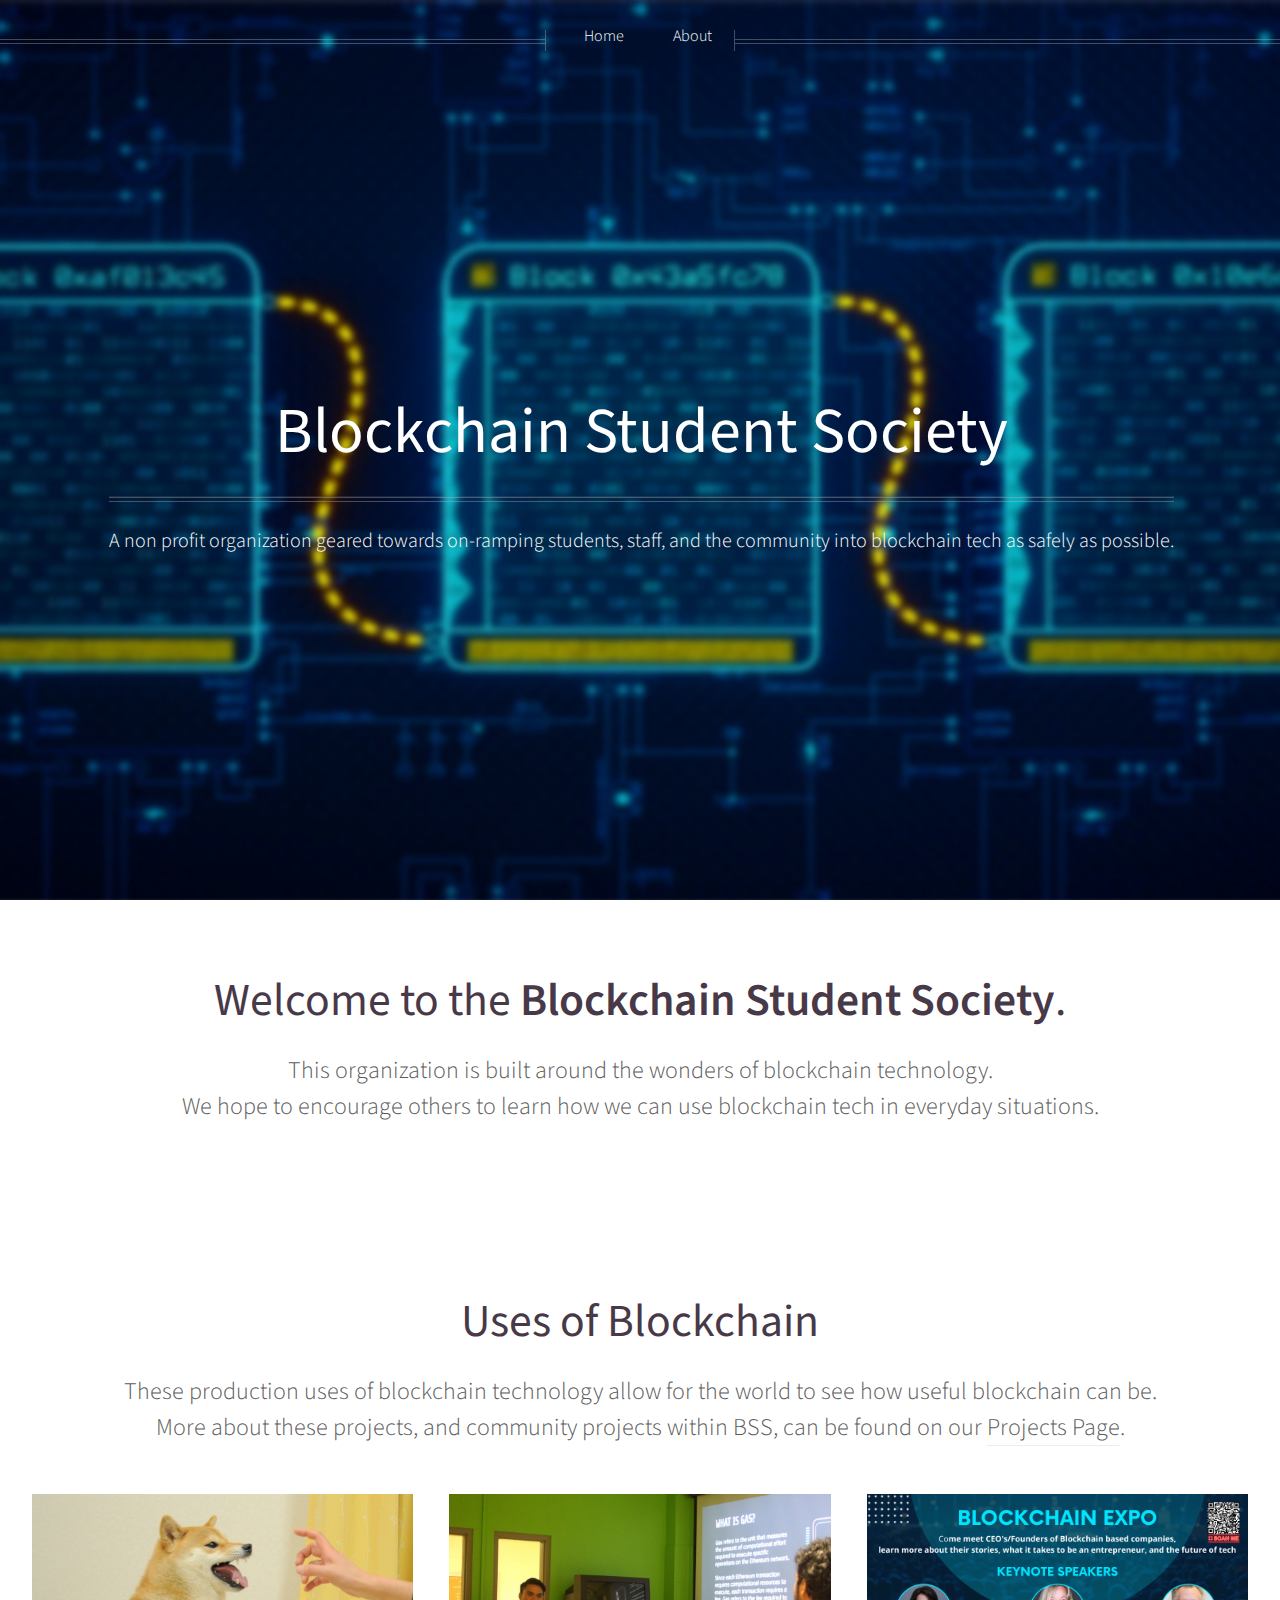
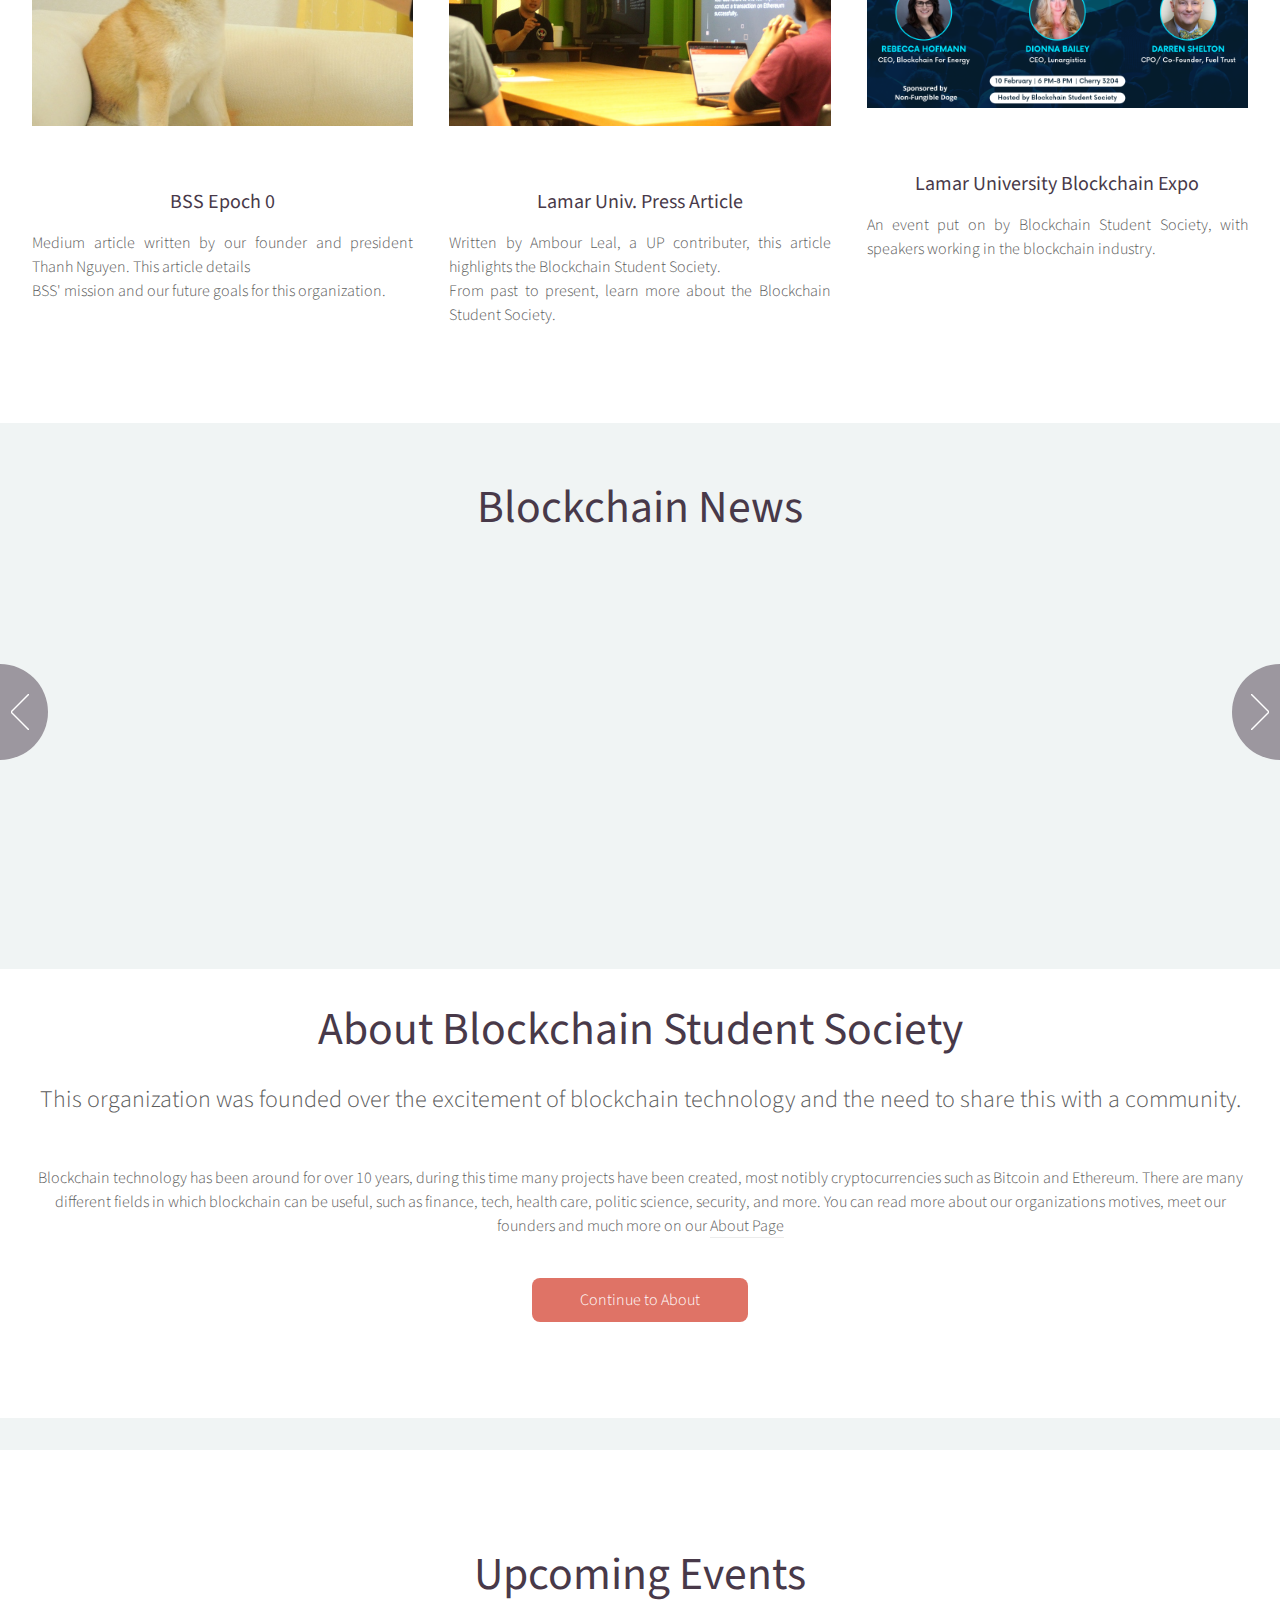
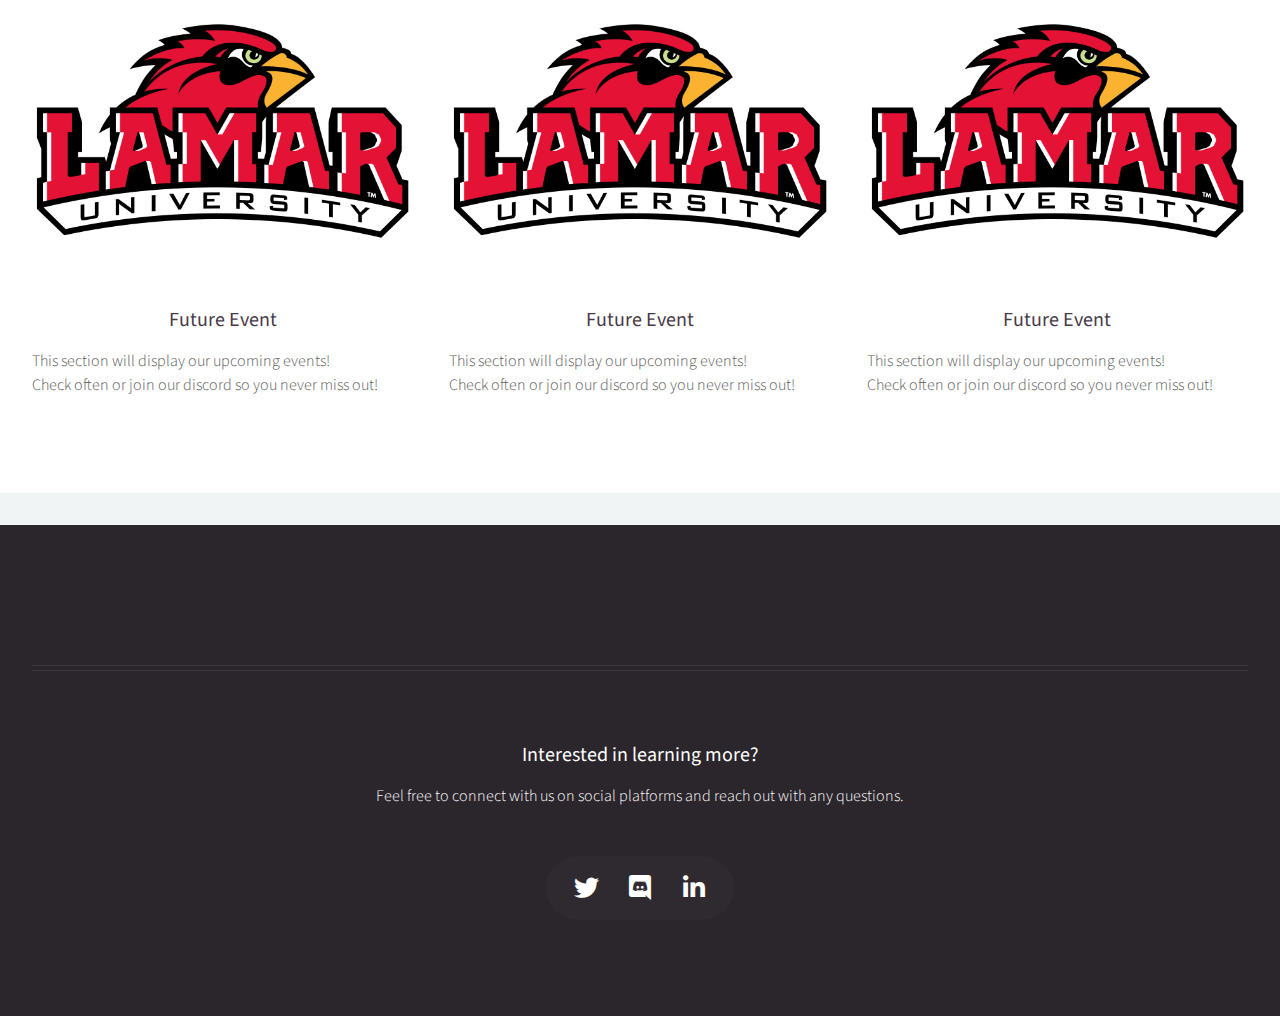
==== commit 5d20d11f: "Add: Generic info sections for upcoming events" ====
--- a/index.html
+++ b/index.html
@@ -188,7 +188,44 @@
 
 				</div>
 
-			
+				<div class="wrapper style1">
+
+					<section id="features" class="container special">
+						<header>
+							<h2>Upcoming Events</h2>
+						</header>
+						<div class="row">
+							<article class="col-4 col-12-mobile special">
+								<a href="" target="_blank" class="image featured"><img src="images/Lamar_Cardinals_logo.png" alt="" /></a>
+								<header>
+									<h3><a href="">Future Event</a></h3>
+								</header>
+								<p>
+									This section will display our upcoming events! <br> Check often or join our discord so you never miss out!
+								</p>
+							</article>
+							<article class="col-4 col-12-mobile special">
+								<a href="" target="_blank" class="image featured"><img src="images/Lamar_Cardinals_logo.png" alt="" /></a>
+								<header>
+									<h3><a href="">Future Event</a></h3>
+								</header>
+								<p>
+									This section will display our upcoming events! <br> Check often or join our discord so you never miss out!
+								</p>
+							</article>
+							<article class="col-4 col-12-mobile special">
+								<a href="" target="_blank" class="image featured"><img src="images/Lamar_Cardinals_logo.png" alt="" /></a>
+								<header>
+									<h3><a href="">Future Event</a></h3>
+								</header>
+								<p>
+									This section will display our upcoming events! <br> Check often or join our discord so you never miss out!
+								</p>
+							</article>
+						</div>
+					</section>
+	
+				</div>
 
 			<!-- Footer -->
 				<div id="footer">
